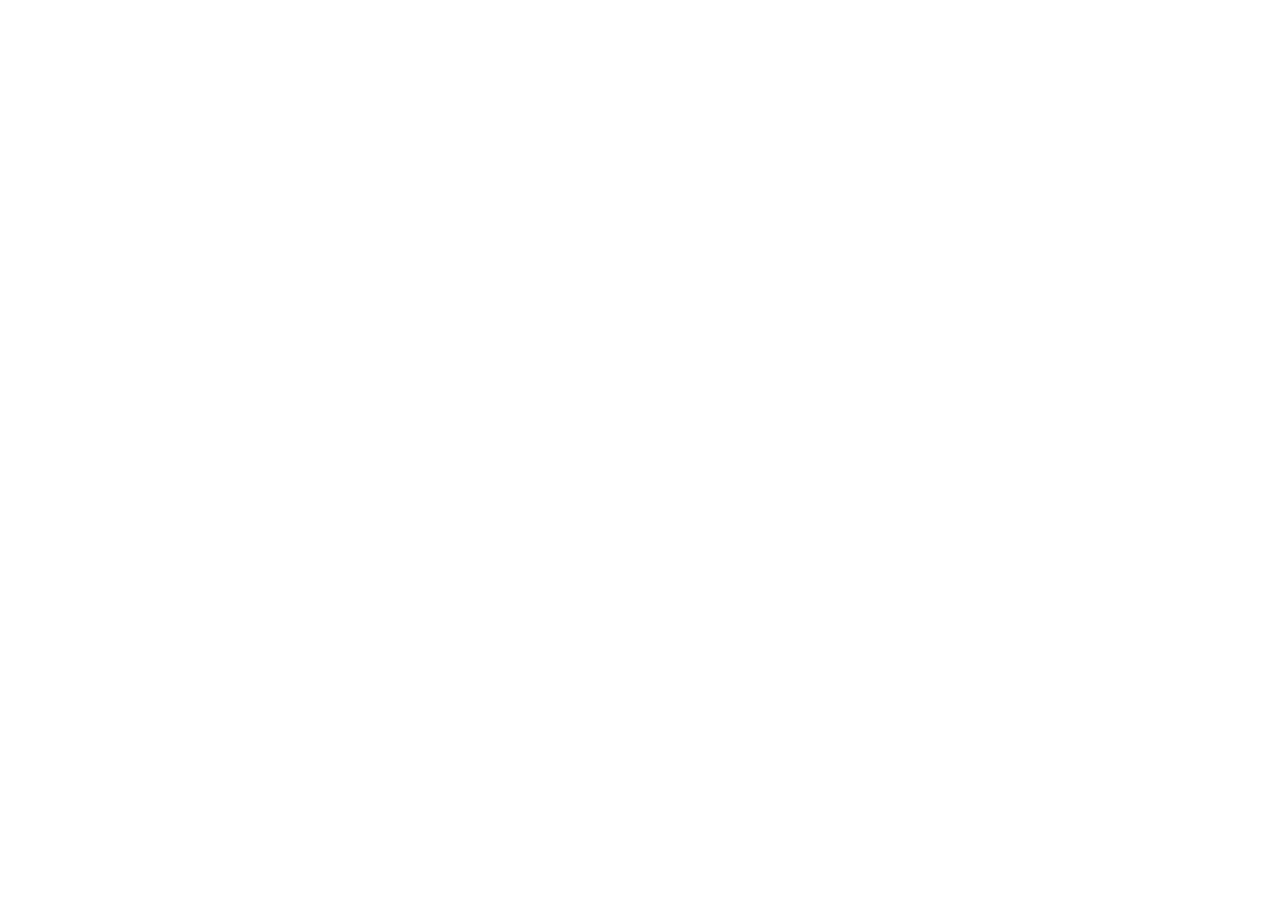
==== Kush/index.html @ 1997496a "first commit guys" ====
<!DOCTYPE html>
<html lang="en">
<head>
    <meta charset="UTF-8">
    <meta name="viewport" content="width=device-width, initial-scale=1.0">
    <title>Document</title>
        <link rel="stylesheet" href="./src/output.css">
</head>
<body>
    
</body>
</html>
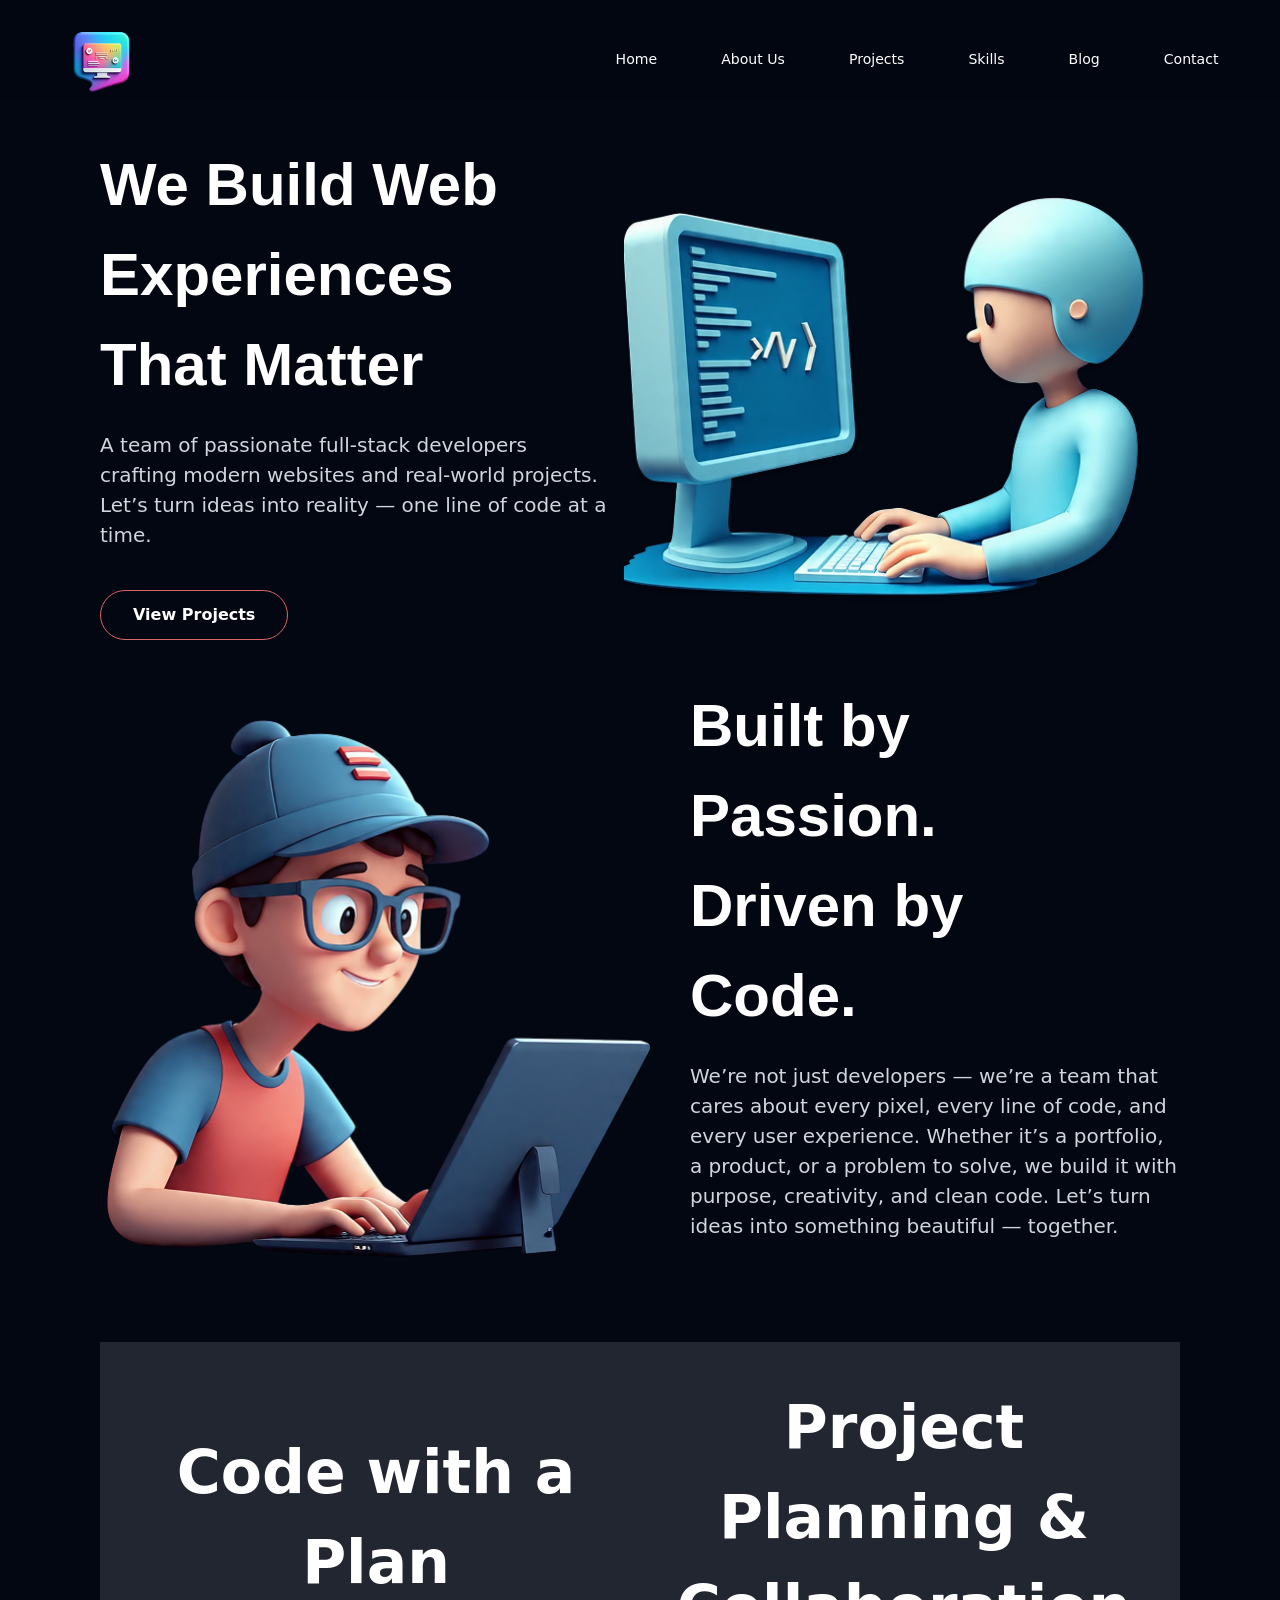
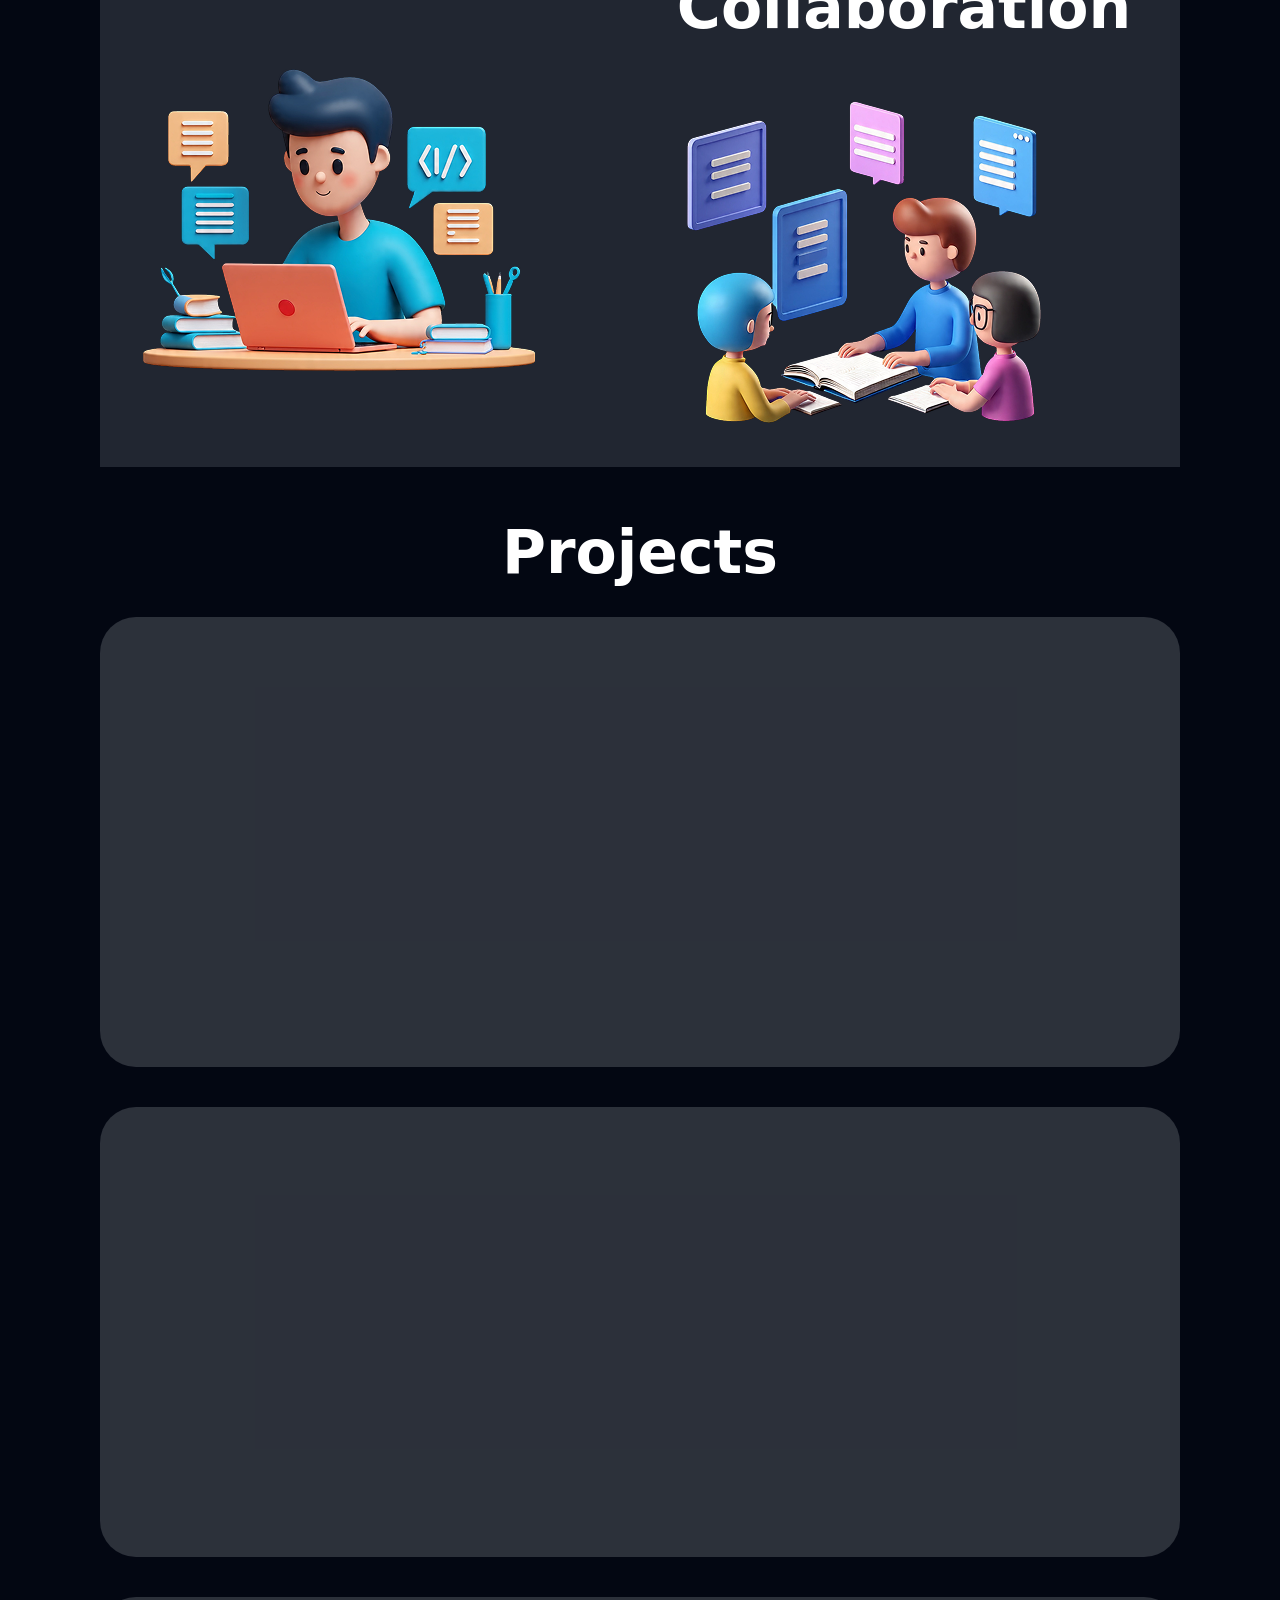
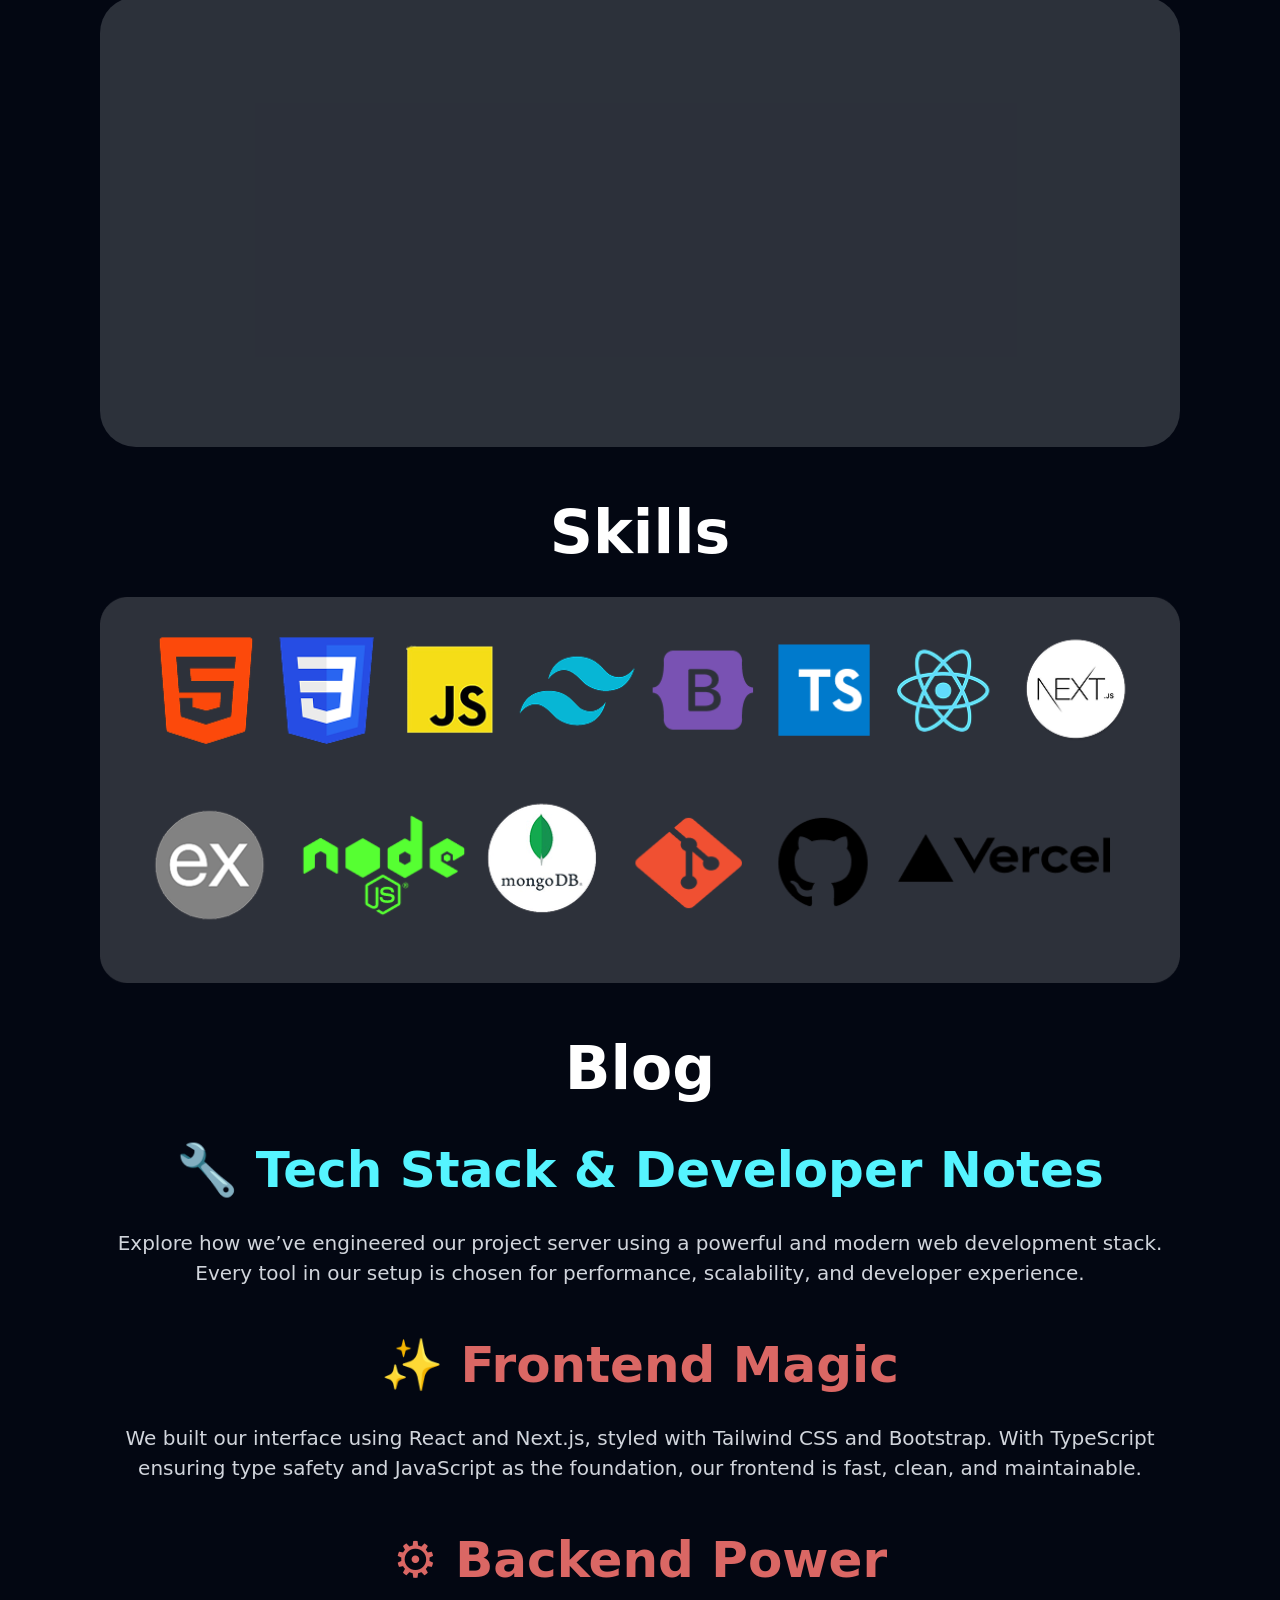
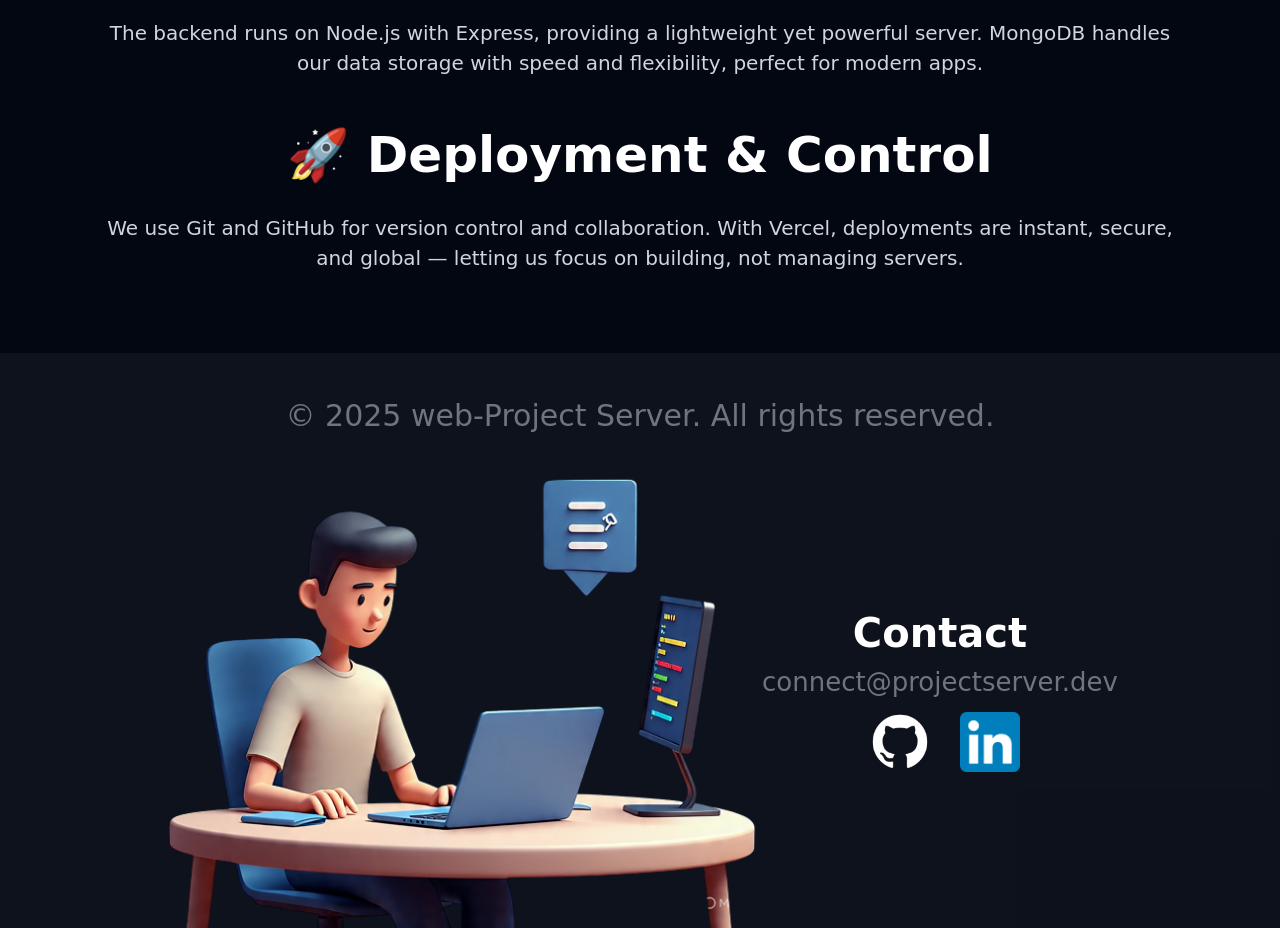
==== commit f3096716: "My Tailwind Project Is Complete--DEv Goutam" ====
--- a/Kush/index.html
+++ b/Kush/index.html
@@ -1,12 +1,162 @@
 <!DOCTYPE html>
-<html lang="en">
+<html lang="en" class="scroll-smooth">
 <head>
     <meta charset="UTF-8">
     <meta name="viewport" content="width=device-width, initial-scale=1.0">
     <title>Document</title>
-        <link rel="stylesheet" href="./src/output.css">
+        <link rel="stylesheet" href="../src/output.css">
+        <link rel="stylesheet" href="../src/font.css">
 </head>
 <body>
+    <!-- wrapper  -->
+    <div class="bg-bgColor-01 overflow-clip" id="main">
+     <!-- nav bar section   -->
+      <nav class="bg-bgColor-01/20 sticky top-0 z-10" >
+        <div class="relative  flex items-center justify-between w-11/12 max-w-[1157px] mx-auto pt-[20px] ">
+            <a href="#main"><img src="../img/logo.png" alt="" class="max-w-[80px] cursor-pointer" width="80px"></a>
+            <ul class="text-white lg:text-[1.1vw] md:text-[1.6vw] font-medium flex invisible decoration-none space-x-16  md:visible  ">
+                <a href="#main"><li class="hover:text-skyBlue-01 transition-all duration-200 ">Home</li></a>
+                <a href="#about"><li class="hover:text-skyBlue-01 transition-all duration-200 ">About Us</li></a>
+                <a href="#projects"><li class=" hover:text-skyBlue-01 transition-all duration-200">Projects</li></a>
+                <a href="#skills"><li class="hover:text-skyBlue-01 transition-all duration-200 ">Skills</li></a>
+                <a href="#blog"><li class=" hover:text-skyBlue-01 transition-all duration-200">Blog</li></a>
+                <a href="#contact"><li class=" hover:text-skyBlue-01 transition-all duration-200">Contact</li></a>
+            </ul>
+        </div>
+
+      </nav>
+
+      <!-- hero-section  -->
+       <section class="bg-bgColor-01 z-0" >
+        <div class="w-10/12 lg:w-[95%] max-w-[1080px] flex flex-col justify-between mx-auto items-center lg:flex-row mt-[40px]">
+
+                    <!-- left section  -->
+        <div class="text-white flex flex-col gap-5 ">
+            <h1 class="font-headings text-[40px]  md:text-[50px] lg:text-[60px]  font-bold w-11/12 lg:max-w-[450px]">We Build Web Experiences That Matter</h1>
     
+        <p class="text-[20px] text-gray-300  lg:max-w-[510px] mb-[20px]">A team of passionate full-stack developers crafting modern websites and real-world projects. Let’s turn ideas into reality — one line of code at a time.</p>
+        <!-- buttons -->
+        <div class="space-x-4"><a href="#projects"> <button class="py-[12px] px-[32px] border border-lightOrange-01 rounded-full h font-semibold cursor-pointer hover:bg-lightOrange-01 transition-all duration-200">View Projects</button> </a>
+            <!-- <button class="py-[12px] px-[32px] border border-skyBlue-01 rounded-full h font-semibold cursor-pointer hover:bg-skyBlue-01 transition-all duration-200"><a href="">Contact Us</a></button> -->
+        </div>
+            </div>
+            <!-- img right section  -->
+                 <img src="../img/hero-section-right.png" alt="" width="560
+                 " class="max-w-[560px] w-full">
+                 </div>
+ <!-- sec hero-section -->
+       <div class="w-10/12 lg:w-[95%] max-w-[1080px] flex flex-col-reverse justify-between mx-auto items-center lg:flex-row pb-[60px]">
+        <!-- left part -->
+        <img src="../img/hero-section-left.png" alt="" width="560" class="w-full max-w-[560px]">
+        <!-- right part -->
+        <div class="text-white flex flex-col gap-5 ">
+            <h2 class=" text-white font-headings text-[40px]  md:text-[50px] lg:text-[60px]  font-bold w-11/12 lg:max-w-[490px] ">Built by Passion. Driven by Code.</h2>
+            <p class="text-[20px] text-gray-300  lg:max-w-[490px]">We’re not just developers — we’re a team that cares about every pixel, every line of code, and every user experience. Whether it’s a portfolio, a product, or a problem to solve, we build it with purpose, creativity, and clean code.
+            Let’s turn ideas into something beautiful — together.</p>
+        </div>
+       </div>
+
+
+       </section>
+
+       <!-- about-section  -->
+        <section class="bg-bgColor-01 z-0" id="about" >
+<div class=" flex flex-col w-11/12 max-w-[1080px] justify-between items-center mx-auto lg:w-[95%] lg:flex-row bg-gray-400/20 px-8 pt-10 gap-10 ">
+    <!-- left -->
+     <div class="text-white text-center">
+        <h3 class="font-bold text-[30px] md:text-[50px] lg:text-[60px] max-w-[500px]">Code with a Plan</h3>
+        <img src="../img/about-section- left.png" alt="">
+     </div>
+     <!-- right  -->
+      <div class="text-white text-center">
+<h3 class="font-bold text-[30px] md:text-[50px] lg:text-[60px] max-w-[500px]">Project Planning & Collaboration</h3>
+<img src="../img/about-section- right.png" alt="">
+      </div>
+</div>
+        </section>
+
+        <!-- projects-sections   -->
+         <section class="bg-bgColor-01 z-0" id="projects">
+            <div class=" flex flex-col pt-[40px] w-11/12 max-w[1080px] mx-auto lg:w-[95%] justify-between items-center text-center  ">
+                <h3 class=" text-white font-bold text-[40px] md:text-[50px] lg:text-[60px] pb-[20px]">Projects</h3>
+                <!--project cards -->
+                <div class="max-w-[1080px] mx-auto  w-11/12 space-y-10">
+                    <!-- card 1 -->
+                    <div class=" w-full aspect-[12/5]   bg-gray-300/20 rounded-[36px]"></div>
+                    <!-- card 2 -->
+                    <div class=" w-full aspect-[12/5]   bg-gray-300/20 rounded-[36px]"></div>
+                    <!-- card 3 -->
+                    <div class=" w-full aspect-[12/5]   bg-gray-300/20 rounded-[36px]"></div>
+                </div>
+            </div>
+            
+         </section>
+
+         <!-- skills-section  -->
+          <section class="bg-bgColor-01 z-0" id="skills">
+            <div class=" flex flex-col w-11/12 max-w-[1080px] items-center mx-auto pt-[40px] lg:w-[95%] ">
+            <h3 class="text-white font-bold text-[40px] md:text-[50px] lg:text-[60px] pb-[20px]">Skills</h3>
+            <img src="../img/skills-icons.svg" alt="" width="1080" class="w-full" class="w-full max-w-[1080px]">
+            </div>
+          </section>
+
+          <!-- Blog-section   -->
+           <section class="bg-bgColor-01 z-0" id="blog">
+           <div class=" flex flex-col w-11/12 max-w-[1080px] items-center mx-auto pt-[40px] lg:w-[95%]">
+            <h2 class="text-white font-bold text-[40px] md:text-[50px] lg:text-[60px] pb-[20px]">Blog</h2>
+          <!-- blog-content -->
+               <div class="text-center space-y-10">
+                <!-- blog1  -->
+                <div>
+            <h3 class="text-skyBlue-01 font-bold text-[30px] md:text-[40px] lg:text-[50px] pb-[20px]">🔧 Tech Stack & Developer Notes</h3>
+            <p class="text-[20px] text-gray-300 ">Explore how we’ve engineered our project server using a powerful and modern web development stack. Every tool in our setup is chosen for performance, scalability, and developer experience.</p>
+            </div>
+       <!-- blog2 -->
+                <div>
+            <h3 class="text-lightOrange-01 font-bold text-[30px] md:text-[40px] lg:text-[50px] pb-[20px]">✨ Frontend Magic</h3>
+            <p class="text-[20px] text-gray-300 ">We built our interface using React and Next.js, styled with Tailwind CSS and Bootstrap. With TypeScript ensuring type safety and JavaScript as the foundation, our frontend is fast, clean, and maintainable.</p>
+            </div>
+                <!-- blog3 -->
+                <div>
+            <h3 class="text-lightOrange-01 font-bold text-[30px] md:text-[40px] lg:text-[50px] pb-[20px]">⚙️ Backend Power</h3>
+            <p class="text-[20px] text-gray-300 ">The backend runs on Node.js with Express, providing a lightweight yet powerful server. MongoDB handles our data storage with speed and flexibility, perfect for modern apps.</p>
+            </div>
+             <!-- blog4        -->
+                <div>
+            <h3 class="text-white font-bold text-[30px] md:text-[40px] lg:text-[50px] pb-[20px]">🚀 Deployment & Control</h3>
+            <p class="text-[20px] text-gray-300 ">We use Git and GitHub for version control and collaboration. With Vercel, deployments are instant, secure, and global — letting us focus on building, not managing servers.</p>
+            </div>
+       
+      
+            </div>
+           </div>
+         
+           </section>
+
+           <!-- contact-footer  -->
+            <footer class="bg-bgColor-01 z-0" id="contact">
+                <div class=" relative flex flex-col w-[100vw] mx-auto items-center mt-[80px] bg-gray-300/5 pt-10">
+                    <h4 class="text-gray-300/50 font-medium text-[10px] md:text-[20px] lg:text-[30px] pb-[20px]"> © 2025 web-Project Server. All rights reserved.</h4>
+                    <!-- photo pluse content -->
+                    <div class=" w-[90%] max-w-[1500px] flex justify-center items-center mx-auto">
+                    <img src="../img/footer-connect-box-img.png"  width="600" class="w-full max-w-[600px] hidden md:block lg:block">
+                    <!-- contect-id  -->
+                    <div class="text-center">
+                  <h3 class="text-white font-bold text-[20px] md:text-[30px] lg:text-[40px]">Contact</h3>
+                  <!-- contect-link -->
+                  <a href="https://github.com/DevGoutam" target="_blank" class="text-gray-300/50 font-medium text-[10px] md:text-[16px] lg:text-[26px] pb-[20px]">connect@projectserver.dev</a>
+                  <div class="flex justify-center  space-x-5 items-center">
+                    <a href="https://github.com/DevGoutam" target="_blank"><img src="../img/gitlogo.svg" alt=""  width="112"
+                    class=" w-full max-w-[60px] md:max-w-[80px] cursor-pointer "></a>
+                   <a href="https://github.com/DevGoutam" target="_blank"> <img src="../img/LinkedIn_icon.svg 1.svg" alt=""  width="77px"
+                    class=" cursor-pointer  w-full max-w-[40px] md:max-w-[60px]  "></a>
+              
+                  </div>
+                    </div>
+                    </div>
+                </div>
+
+            </footer>
+            </div>
 </body>
 </html>
--- a/src/output.css
+++ b/src/output.css
@@ -0,0 +1,1104 @@
+/*! tailwindcss v4.1.11 | MIT License | https://tailwindcss.com */
+@layer properties;
+@layer theme, base, components, utilities;
+@layer theme {
+  :root, :host {
+    --font-sans: ui-sans-serif, system-ui, sans-serif, "Apple Color Emoji",
+      "Segoe UI Emoji", "Segoe UI Symbol", "Noto Color Emoji";
+    --font-mono: ui-monospace, SFMono-Regular, Menlo, Monaco, Consolas, "Liberation Mono",
+      "Courier New", monospace;
+    --color-amber-400: oklch(82.8% 0.189 84.429);
+    --color-amber-800: oklch(47.3% 0.137 46.201);
+    --color-gray-300: oklch(87.2% 0.01 258.338);
+    --color-gray-400: oklch(70.7% 0.022 261.325);
+    --color-gray-500: oklch(55.1% 0.027 264.364);
+    --color-black: #000;
+    --color-white: #fff;
+    --spacing: 0.25rem;
+    --text-2xl: 1.5rem;
+    --text-2xl--line-height: calc(2 / 1.5);
+    --font-weight-medium: 500;
+    --font-weight-semibold: 600;
+    --font-weight-bold: 700;
+    --radius-md: 0.375rem;
+    --default-transition-duration: 150ms;
+    --default-transition-timing-function: cubic-bezier(0.4, 0, 0.2, 1);
+    --default-font-family: var(--font-sans);
+    --default-mono-font-family: var(--font-mono);
+    --font-headings: "Gabarito", sans-serif;
+    --color-bgColor-01: #030712;
+    --color-lightOrange-01: #DA6764;
+    --color-skyBlue-01: #55F4FF;
+  }
+}
+@layer base {
+  *, ::after, ::before, ::backdrop, ::file-selector-button {
+    box-sizing: border-box;
+    margin: 0;
+    padding: 0;
+    border: 0 solid;
+  }
+  html, :host {
+    line-height: 1.5;
+    -webkit-text-size-adjust: 100%;
+    tab-size: 4;
+    font-family: var(--default-font-family, ui-sans-serif, system-ui, sans-serif, "Apple Color Emoji", "Segoe UI Emoji", "Segoe UI Symbol", "Noto Color Emoji");
+    font-feature-settings: var(--default-font-feature-settings, normal);
+    font-variation-settings: var(--default-font-variation-settings, normal);
+    -webkit-tap-highlight-color: transparent;
+  }
+  hr {
+    height: 0;
+    color: inherit;
+    border-top-width: 1px;
+  }
+  abbr:where([title]) {
+    -webkit-text-decoration: underline dotted;
+    text-decoration: underline dotted;
+  }
+  h1, h2, h3, h4, h5, h6 {
+    font-size: inherit;
+    font-weight: inherit;
+  }
+  a {
+    color: inherit;
+    -webkit-text-decoration: inherit;
+    text-decoration: inherit;
+  }
+  b, strong {
+    font-weight: bolder;
+  }
+  code, kbd, samp, pre {
+    font-family: var(--default-mono-font-family, ui-monospace, SFMono-Regular, Menlo, Monaco, Consolas, "Liberation Mono", "Courier New", monospace);
+    font-feature-settings: var(--default-mono-font-feature-settings, normal);
+    font-variation-settings: var(--default-mono-font-variation-settings, normal);
+    font-size: 1em;
+  }
+  small {
+    font-size: 80%;
+  }
+  sub, sup {
+    font-size: 75%;
+    line-height: 0;
+    position: relative;
+    vertical-align: baseline;
+  }
+  sub {
+    bottom: -0.25em;
+  }
+  sup {
+    top: -0.5em;
+  }
+  table {
+    text-indent: 0;
+    border-color: inherit;
+    border-collapse: collapse;
+  }
+  :-moz-focusring {
+    outline: auto;
+  }
+  progress {
+    vertical-align: baseline;
+  }
+  summary {
+    display: list-item;
+  }
+  ol, ul, menu {
+    list-style: none;
+  }
+  img, svg, video, canvas, audio, iframe, embed, object {
+    display: block;
+    vertical-align: middle;
+  }
+  img, video {
+    max-width: 100%;
+    height: auto;
+  }
+  button, input, select, optgroup, textarea, ::file-selector-button {
+    font: inherit;
+    font-feature-settings: inherit;
+    font-variation-settings: inherit;
+    letter-spacing: inherit;
+    color: inherit;
+    border-radius: 0;
+    background-color: transparent;
+    opacity: 1;
+  }
+  :where(select:is([multiple], [size])) optgroup {
+    font-weight: bolder;
+  }
+  :where(select:is([multiple], [size])) optgroup option {
+    padding-inline-start: 20px;
+  }
+  ::file-selector-button {
+    margin-inline-end: 4px;
+  }
+  ::placeholder {
+    opacity: 1;
+  }
+  @supports (not (-webkit-appearance: -apple-pay-button))  or (contain-intrinsic-size: 1px) {
+    ::placeholder {
+      color: currentcolor;
+      @supports (color: color-mix(in lab, red, red)) {
+        color: color-mix(in oklab, currentcolor 50%, transparent);
+      }
+    }
+  }
+  textarea {
+    resize: vertical;
+  }
+  ::-webkit-search-decoration {
+    -webkit-appearance: none;
+  }
+  ::-webkit-date-and-time-value {
+    min-height: 1lh;
+    text-align: inherit;
+  }
+  ::-webkit-datetime-edit {
+    display: inline-flex;
+  }
+  ::-webkit-datetime-edit-fields-wrapper {
+    padding: 0;
+  }
+  ::-webkit-datetime-edit, ::-webkit-datetime-edit-year-field, ::-webkit-datetime-edit-month-field, ::-webkit-datetime-edit-day-field, ::-webkit-datetime-edit-hour-field, ::-webkit-datetime-edit-minute-field, ::-webkit-datetime-edit-second-field, ::-webkit-datetime-edit-millisecond-field, ::-webkit-datetime-edit-meridiem-field {
+    padding-block: 0;
+  }
+  :-moz-ui-invalid {
+    box-shadow: none;
+  }
+  button, input:where([type="button"], [type="reset"], [type="submit"]), ::file-selector-button {
+    appearance: button;
+  }
+  ::-webkit-inner-spin-button, ::-webkit-outer-spin-button {
+    height: auto;
+  }
+  [hidden]:where(:not([hidden="until-found"])) {
+    display: none !important;
+  }
+}
+@layer utilities {
+  .invisible {
+    visibility: hidden;
+  }
+  .absolute {
+    position: absolute;
+  }
+  .fixed {
+    position: fixed;
+  }
+  .relative {
+    position: relative;
+  }
+  .sticky {
+    position: sticky;
+  }
+  .top-0 {
+    top: calc(var(--spacing) * 0);
+  }
+  .right-5 {
+    right: calc(var(--spacing) * 5);
+  }
+  .right-10 {
+    right: calc(var(--spacing) * 10);
+  }
+  .right-\[100px\] {
+    right: 100px;
+  }
+  .left-\[80px\] {
+    left: 80px;
+  }
+  .z-0 {
+    z-index: 0;
+  }
+  .z-10 {
+    z-index: 10;
+  }
+  .mx-auto {
+    margin-inline: auto;
+  }
+  .mt-\[20px\] {
+    margin-top: 20px;
+  }
+  .mt-\[40px\] {
+    margin-top: 40px;
+  }
+  .mt-\[80px\] {
+    margin-top: 80px;
+  }
+  .mt-\[100px\] {
+    margin-top: 100px;
+  }
+  .mr-\[20px\] {
+    margin-right: 20px;
+  }
+  .mr-\[80px\] {
+    margin-right: 80px;
+  }
+  .mb-\[20px\] {
+    margin-bottom: 20px;
+  }
+  .mb-\[25px\] {
+    margin-bottom: 25px;
+  }
+  .mb-\[30px\] {
+    margin-bottom: 30px;
+  }
+  .mb-\[40px\] {
+    margin-bottom: 40px;
+  }
+  .ml-\[80px\] {
+    margin-left: 80px;
+  }
+  .flex {
+    display: flex;
+  }
+  .hidden {
+    display: none;
+  }
+  .table {
+    display: table;
+  }
+  .aspect-\[4\,4\] {
+    aspect-ratio: 4,4;
+  }
+  .aspect-\[4\/4\] {
+    aspect-ratio: 4/4;
+  }
+  .aspect-\[12\/5\] {
+    aspect-ratio: 12/5;
+  }
+  .aspect-\[12\/10\] {
+    aspect-ratio: 12/10;
+  }
+  .aspect-\[16\/9\] {
+    aspect-ratio: 16/9;
+  }
+  .aspect-auto {
+    aspect-ratio: auto;
+  }
+  .h-2 {
+    height: calc(var(--spacing) * 2);
+  }
+  .h-10 {
+    height: calc(var(--spacing) * 10);
+  }
+  .h-20 {
+    height: calc(var(--spacing) * 20);
+  }
+  .h-60 {
+    height: calc(var(--spacing) * 60);
+  }
+  .h-80 {
+    height: calc(var(--spacing) * 80);
+  }
+  .h-100 {
+    height: calc(var(--spacing) * 100);
+  }
+  .h-150 {
+    height: calc(var(--spacing) * 150);
+  }
+  .h-\[10vh\] {
+    height: 10vh;
+  }
+  .h-\[100vh\] {
+    height: 100vh;
+  }
+  .h-\[300px\] {
+    height: 300px;
+  }
+  .max-h-\[200px\] {
+    max-height: 200px;
+  }
+  .min-h-\[20\%\] {
+    min-height: 20%;
+  }
+  .min-h-\[30\%\] {
+    min-height: 30%;
+  }
+  .min-h-\[100px\] {
+    min-height: 100px;
+  }
+  .min-h-\[200px\] {
+    min-height: 200px;
+  }
+  .w-10 {
+    width: calc(var(--spacing) * 10);
+  }
+  .w-10\/12 {
+    width: calc(10/12 * 100%);
+  }
+  .w-10\/20 {
+    width: calc(10/20 * 100%);
+  }
+  .w-11 {
+    width: calc(var(--spacing) * 11);
+  }
+  .w-11\/12 {
+    width: calc(11/12 * 100%);
+  }
+  .w-20 {
+    width: calc(var(--spacing) * 20);
+  }
+  .w-\[34\.72vw\] {
+    width: 34.72vw;
+  }
+  .w-\[40\%\] {
+    width: 40%;
+  }
+  .w-\[40\] {
+    width: 40;
+  }
+  .w-\[50\%\] {
+    width: 50%;
+  }
+  .w-\[90\%\] {
+    width: 90%;
+  }
+  .w-\[90px\] {
+    width: 90px;
+  }
+  .w-\[100\%\] {
+    width: 100%;
+  }
+  .w-\[100vw\] {
+    width: 100vw;
+  }
+  .w-\[200\] {
+    width: 200;
+  }
+  .w-\[300px\] {
+    width: 300px;
+  }
+  .w-\[490px\] {
+    width: 490px;
+  }
+  .w-full {
+    width: 100%;
+  }
+  .max-w-\[40px\] {
+    max-width: 40px;
+  }
+  .max-w-\[50\%\] {
+    max-width: 50%;
+  }
+  .max-w-\[60px\] {
+    max-width: 60px;
+  }
+  .max-w-\[77px\] {
+    max-width: 77px;
+  }
+  .max-w-\[80px\] {
+    max-width: 80px;
+  }
+  .max-w-\[112px\] {
+    max-width: 112px;
+  }
+  .max-w-\[120px\] {
+    max-width: 120px;
+  }
+  .max-w-\[490px\] {
+    max-width: 490px;
+  }
+  .max-w-\[500px\] {
+    max-width: 500px;
+  }
+  .max-w-\[520px\] {
+    max-width: 520px;
+  }
+  .max-w-\[560px\] {
+    max-width: 560px;
+  }
+  .max-w-\[600px\] {
+    max-width: 600px;
+  }
+  .max-w-\[1080px\] {
+    max-width: 1080px;
+  }
+  .max-w-\[1157px\] {
+    max-width: 1157px;
+  }
+  .max-w-\[1500px\] {
+    max-width: 1500px;
+  }
+  .max-w-\[1580px\] {
+    max-width: 1580px;
+  }
+  .flex-initial {
+    flex: 0 auto;
+  }
+  .border-collapse {
+    border-collapse: collapse;
+  }
+  .transform {
+    transform: var(--tw-rotate-x,) var(--tw-rotate-y,) var(--tw-rotate-z,) var(--tw-skew-x,) var(--tw-skew-y,);
+  }
+  .cursor-pointer {
+    cursor: pointer;
+  }
+  .resize {
+    resize: both;
+  }
+  .scroll-ms-3 {
+    scroll-margin-inline-start: calc(var(--spacing) * 3);
+  }
+  .scroll-ms-10 {
+    scroll-margin-inline-start: calc(var(--spacing) * 10);
+  }
+  .scroll-ps-80 {
+    scroll-padding-inline-start: calc(var(--spacing) * 80);
+  }
+  .flex-col {
+    flex-direction: column;
+  }
+  .flex-col-reverse {
+    flex-direction: column-reverse;
+  }
+  .flex-row {
+    flex-direction: row;
+  }
+  .flex-wrap {
+    flex-wrap: wrap;
+  }
+  .flex-wrap-reverse {
+    flex-wrap: wrap-reverse;
+  }
+  .items-center {
+    align-items: center;
+  }
+  .justify-between {
+    justify-content: space-between;
+  }
+  .justify-center {
+    justify-content: center;
+  }
+  .gap-5 {
+    gap: calc(var(--spacing) * 5);
+  }
+  .gap-10 {
+    gap: calc(var(--spacing) * 10);
+  }
+  .gap-12 {
+    gap: calc(var(--spacing) * 12);
+  }
+  .gap-15 {
+    gap: calc(var(--spacing) * 15);
+  }
+  .gap-20 {
+    gap: calc(var(--spacing) * 20);
+  }
+  .space-y-2 {
+    :where(& > :not(:last-child)) {
+      --tw-space-y-reverse: 0;
+      margin-block-start: calc(calc(var(--spacing) * 2) * var(--tw-space-y-reverse));
+      margin-block-end: calc(calc(var(--spacing) * 2) * calc(1 - var(--tw-space-y-reverse)));
+    }
+  }
+  .space-y-4 {
+    :where(& > :not(:last-child)) {
+      --tw-space-y-reverse: 0;
+      margin-block-start: calc(calc(var(--spacing) * 4) * var(--tw-space-y-reverse));
+      margin-block-end: calc(calc(var(--spacing) * 4) * calc(1 - var(--tw-space-y-reverse)));
+    }
+  }
+  .space-y-5 {
+    :where(& > :not(:last-child)) {
+      --tw-space-y-reverse: 0;
+      margin-block-start: calc(calc(var(--spacing) * 5) * var(--tw-space-y-reverse));
+      margin-block-end: calc(calc(var(--spacing) * 5) * calc(1 - var(--tw-space-y-reverse)));
+    }
+  }
+  .space-y-10 {
+    :where(& > :not(:last-child)) {
+      --tw-space-y-reverse: 0;
+      margin-block-start: calc(calc(var(--spacing) * 10) * var(--tw-space-y-reverse));
+      margin-block-end: calc(calc(var(--spacing) * 10) * calc(1 - var(--tw-space-y-reverse)));
+    }
+  }
+  .space-x-2 {
+    :where(& > :not(:last-child)) {
+      --tw-space-x-reverse: 0;
+      margin-inline-start: calc(calc(var(--spacing) * 2) * var(--tw-space-x-reverse));
+      margin-inline-end: calc(calc(var(--spacing) * 2) * calc(1 - var(--tw-space-x-reverse)));
+    }
+  }
+  .space-x-4 {
+    :where(& > :not(:last-child)) {
+      --tw-space-x-reverse: 0;
+      margin-inline-start: calc(calc(var(--spacing) * 4) * var(--tw-space-x-reverse));
+      margin-inline-end: calc(calc(var(--spacing) * 4) * calc(1 - var(--tw-space-x-reverse)));
+    }
+  }
+  .space-x-5 {
+    :where(& > :not(:last-child)) {
+      --tw-space-x-reverse: 0;
+      margin-inline-start: calc(calc(var(--spacing) * 5) * var(--tw-space-x-reverse));
+      margin-inline-end: calc(calc(var(--spacing) * 5) * calc(1 - var(--tw-space-x-reverse)));
+    }
+  }
+  .space-x-6 {
+    :where(& > :not(:last-child)) {
+      --tw-space-x-reverse: 0;
+      margin-inline-start: calc(calc(var(--spacing) * 6) * var(--tw-space-x-reverse));
+      margin-inline-end: calc(calc(var(--spacing) * 6) * calc(1 - var(--tw-space-x-reverse)));
+    }
+  }
+  .space-x-10 {
+    :where(& > :not(:last-child)) {
+      --tw-space-x-reverse: 0;
+      margin-inline-start: calc(calc(var(--spacing) * 10) * var(--tw-space-x-reverse));
+      margin-inline-end: calc(calc(var(--spacing) * 10) * calc(1 - var(--tw-space-x-reverse)));
+    }
+  }
+  .space-x-12 {
+    :where(& > :not(:last-child)) {
+      --tw-space-x-reverse: 0;
+      margin-inline-start: calc(calc(var(--spacing) * 12) * var(--tw-space-x-reverse));
+      margin-inline-end: calc(calc(var(--spacing) * 12) * calc(1 - var(--tw-space-x-reverse)));
+    }
+  }
+  .space-x-16 {
+    :where(& > :not(:last-child)) {
+      --tw-space-x-reverse: 0;
+      margin-inline-start: calc(calc(var(--spacing) * 16) * var(--tw-space-x-reverse));
+      margin-inline-end: calc(calc(var(--spacing) * 16) * calc(1 - var(--tw-space-x-reverse)));
+    }
+  }
+  .space-x-\[76px\] {
+    :where(& > :not(:last-child)) {
+      --tw-space-x-reverse: 0;
+      margin-inline-start: calc(76px * var(--tw-space-x-reverse));
+      margin-inline-end: calc(76px * calc(1 - var(--tw-space-x-reverse)));
+    }
+  }
+  .overflow-clip {
+    overflow: clip;
+  }
+  .overflow-hidden {
+    overflow: hidden;
+  }
+  .scroll-smooth {
+    scroll-behavior: smooth;
+  }
+  .rounded-\[36px\] {
+    border-radius: 36px;
+  }
+  .rounded-full {
+    border-radius: calc(infinity * 1px);
+  }
+  .rounded-md {
+    border-radius: var(--radius-md);
+  }
+  .border {
+    border-style: var(--tw-border-style);
+    border-width: 1px;
+  }
+  .border-lightOrange-01 {
+    border-color: var(--color-lightOrange-01);
+  }
+  .border-skyBlue-01 {
+    border-color: var(--color-skyBlue-01);
+  }
+  .bg-\[\#030712\] {
+    background-color: #030712;
+  }
+  .bg-\[\#302929\] {
+    background-color: #302929;
+  }
+  .bg-amber-400 {
+    background-color: var(--color-amber-400);
+  }
+  .bg-bgColor-01 {
+    background-color: var(--color-bgColor-01);
+  }
+  .bg-bgColor-01\/20 {
+    background-color: color-mix(in srgb, #030712 20%, transparent);
+    @supports (color: color-mix(in lab, red, red)) {
+      background-color: color-mix(in oklab, var(--color-bgColor-01) 20%, transparent);
+    }
+  }
+  .bg-black {
+    background-color: var(--color-black);
+  }
+  .bg-gray-300 {
+    background-color: var(--color-gray-300);
+  }
+  .bg-gray-300\/5 {
+    background-color: color-mix(in srgb, oklch(87.2% 0.01 258.338) 5%, transparent);
+    @supports (color: color-mix(in lab, red, red)) {
+      background-color: color-mix(in oklab, var(--color-gray-300) 5%, transparent);
+    }
+  }
+  .bg-gray-300\/20 {
+    background-color: color-mix(in srgb, oklch(87.2% 0.01 258.338) 20%, transparent);
+    @supports (color: color-mix(in lab, red, red)) {
+      background-color: color-mix(in oklab, var(--color-gray-300) 20%, transparent);
+    }
+  }
+  .bg-gray-400 {
+    background-color: var(--color-gray-400);
+  }
+  .bg-gray-400\/20 {
+    background-color: color-mix(in srgb, oklch(70.7% 0.022 261.325) 20%, transparent);
+    @supports (color: color-mix(in lab, red, red)) {
+      background-color: color-mix(in oklab, var(--color-gray-400) 20%, transparent);
+    }
+  }
+  .bg-gray-400\/25 {
+    background-color: color-mix(in srgb, oklch(70.7% 0.022 261.325) 25%, transparent);
+    @supports (color: color-mix(in lab, red, red)) {
+      background-color: color-mix(in oklab, var(--color-gray-400) 25%, transparent);
+    }
+  }
+  .bg-transparent {
+    background-color: transparent;
+  }
+  .p-30 {
+    padding: calc(var(--spacing) * 30);
+  }
+  .px-8 {
+    padding-inline: calc(var(--spacing) * 8);
+  }
+  .px-10 {
+    padding-inline: calc(var(--spacing) * 10);
+  }
+  .px-\[32px\] {
+    padding-inline: 32px;
+  }
+  .py-\[12px\] {
+    padding-block: 12px;
+  }
+  .pt-10 {
+    padding-top: calc(var(--spacing) * 10);
+  }
+  .pt-\[20px\] {
+    padding-top: 20px;
+  }
+  .pt-\[40px\] {
+    padding-top: 40px;
+  }
+  .pt-\[60px\] {
+    padding-top: 60px;
+  }
+  .pt-\[100px\] {
+    padding-top: 100px;
+  }
+  .pb-\[20px\] {
+    padding-bottom: 20px;
+  }
+  .pb-\[40px\] {
+    padding-bottom: 40px;
+  }
+  .pb-\[50px\] {
+    padding-bottom: 50px;
+  }
+  .pb-\[60px\] {
+    padding-bottom: 60px;
+  }
+  .pb-\[80px\] {
+    padding-bottom: 80px;
+  }
+  .pb-\[100px\] {
+    padding-bottom: 100px;
+  }
+  .text-center {
+    text-align: center;
+  }
+  .font-headings {
+    font-family: var(--font-headings);
+  }
+  .text-\[1\.2vw\] {
+    font-size: 1.2vw;
+  }
+  .text-\[1\.5vw\] {
+    font-size: 1.5vw;
+  }
+  .text-\[1vw\] {
+    font-size: 1vw;
+  }
+  .text-\[2em\] {
+    font-size: 2em;
+  }
+  .text-\[2rem\] {
+    font-size: 2rem;
+  }
+  .text-\[2vw\] {
+    font-size: 2vw;
+  }
+  .text-\[10px\] {
+    font-size: 10px;
+  }
+  .text-\[18px\] {
+    font-size: 18px;
+  }
+  .text-\[20px\] {
+    font-size: 20px;
+  }
+  .text-\[24px\] {
+    font-size: 24px;
+  }
+  .text-\[30px\] {
+    font-size: 30px;
+  }
+  .text-\[40px\] {
+    font-size: 40px;
+  }
+  .text-\[50px\] {
+    font-size: 50px;
+  }
+  .text-\[55px\] {
+    font-size: 55px;
+  }
+  .text-\[60px\] {
+    font-size: 60px;
+  }
+  .text-\[70px\] {
+    font-size: 70px;
+  }
+  .font-bold {
+    --tw-font-weight: var(--font-weight-bold);
+    font-weight: var(--font-weight-bold);
+  }
+  .font-medium {
+    --tw-font-weight: var(--font-weight-medium);
+    font-weight: var(--font-weight-medium);
+  }
+  .font-semibold {
+    --tw-font-weight: var(--font-weight-semibold);
+    font-weight: var(--font-weight-semibold);
+  }
+  .text-gray-300 {
+    color: var(--color-gray-300);
+  }
+  .text-gray-300\/30 {
+    color: color-mix(in srgb, oklch(87.2% 0.01 258.338) 30%, transparent);
+    @supports (color: color-mix(in lab, red, red)) {
+      color: color-mix(in oklab, var(--color-gray-300) 30%, transparent);
+    }
+  }
+  .text-gray-300\/50 {
+    color: color-mix(in srgb, oklch(87.2% 0.01 258.338) 50%, transparent);
+    @supports (color: color-mix(in lab, red, red)) {
+      color: color-mix(in oklab, var(--color-gray-300) 50%, transparent);
+    }
+  }
+  .text-gray-400 {
+    color: var(--color-gray-400);
+  }
+  .text-gray-500 {
+    color: var(--color-gray-500);
+  }
+  .text-lightOrange-01 {
+    color: var(--color-lightOrange-01);
+  }
+  .text-skyBlue-01 {
+    color: var(--color-skyBlue-01);
+  }
+  .text-white {
+    color: var(--color-white);
+  }
+  .underline {
+    text-decoration-line: underline;
+  }
+  .opacity-25 {
+    opacity: 25%;
+  }
+  .outline {
+    outline-style: var(--tw-outline-style);
+    outline-width: 1px;
+  }
+  .transition-all {
+    transition-property: all;
+    transition-timing-function: var(--tw-ease, var(--default-transition-timing-function));
+    transition-duration: var(--tw-duration, var(--default-transition-duration));
+  }
+  .duration-200 {
+    --tw-duration: 200ms;
+    transition-duration: 200ms;
+  }
+  .hover\:bg-lightOrange-01 {
+    &:hover {
+      @media (hover: hover) {
+        background-color: var(--color-lightOrange-01);
+      }
+    }
+  }
+  .hover\:bg-skyBlue-01 {
+    &:hover {
+      @media (hover: hover) {
+        background-color: var(--color-skyBlue-01);
+      }
+    }
+  }
+  .hover\:text-lightOrange-01 {
+    &:hover {
+      @media (hover: hover) {
+        color: var(--color-lightOrange-01);
+      }
+    }
+  }
+  .hover\:text-skyBlue-01 {
+    &:hover {
+      @media (hover: hover) {
+        color: var(--color-skyBlue-01);
+      }
+    }
+  }
+  .md\:visible {
+    @media (width >= 48rem) {
+      visibility: visible;
+    }
+  }
+  .md\:block {
+    @media (width >= 48rem) {
+      display: block;
+    }
+  }
+  .md\:flex {
+    @media (width >= 48rem) {
+      display: flex;
+    }
+  }
+  .md\:aspect-\[12\/10\] {
+    @media (width >= 48rem) {
+      aspect-ratio: 12/10;
+    }
+  }
+  .md\:max-w-\[60px\] {
+    @media (width >= 48rem) {
+      max-width: 60px;
+    }
+  }
+  .md\:max-w-\[80px\] {
+    @media (width >= 48rem) {
+      max-width: 80px;
+    }
+  }
+  .md\:flex-col {
+    @media (width >= 48rem) {
+      flex-direction: column;
+    }
+  }
+  .md\:flex-row {
+    @media (width >= 48rem) {
+      flex-direction: row;
+    }
+  }
+  .md\:flex-wrap-reverse {
+    @media (width >= 48rem) {
+      flex-wrap: wrap-reverse;
+    }
+  }
+  .md\:text-2xl {
+    @media (width >= 48rem) {
+      font-size: var(--text-2xl);
+      line-height: var(--tw-leading, var(--text-2xl--line-height));
+    }
+  }
+  .md\:text-\[1\.6vw\] {
+    @media (width >= 48rem) {
+      font-size: 1.6vw;
+    }
+  }
+  .md\:text-\[2vw\] {
+    @media (width >= 48rem) {
+      font-size: 2vw;
+    }
+  }
+  .md\:text-\[16px\] {
+    @media (width >= 48rem) {
+      font-size: 16px;
+    }
+  }
+  .md\:text-\[20px\] {
+    @media (width >= 48rem) {
+      font-size: 20px;
+    }
+  }
+  .md\:text-\[30px\] {
+    @media (width >= 48rem) {
+      font-size: 30px;
+    }
+  }
+  .md\:text-\[40px\] {
+    @media (width >= 48rem) {
+      font-size: 40px;
+    }
+  }
+  .md\:text-\[50px\] {
+    @media (width >= 48rem) {
+      font-size: 50px;
+    }
+  }
+  .md\:text-\[70px\] {
+    @media (width >= 48rem) {
+      font-size: 70px;
+    }
+  }
+  .md\:font-\[70px\] {
+    @media (width >= 48rem) {
+      --tw-font-weight: 70px;
+      font-weight: 70px;
+    }
+  }
+  .lg\:block {
+    @media (width >= 64rem) {
+      display: block;
+    }
+  }
+  .lg\:w-\[95\%\] {
+    @media (width >= 64rem) {
+      width: 95%;
+    }
+  }
+  .lg\:w-\[100\%\] {
+    @media (width >= 64rem) {
+      width: 100%;
+    }
+  }
+  .lg\:max-w-\[450px\] {
+    @media (width >= 64rem) {
+      max-width: 450px;
+    }
+  }
+  .lg\:max-w-\[490px\] {
+    @media (width >= 64rem) {
+      max-width: 490px;
+    }
+  }
+  .lg\:max-w-\[500px\] {
+    @media (width >= 64rem) {
+      max-width: 500px;
+    }
+  }
+  .lg\:max-w-\[510px\] {
+    @media (width >= 64rem) {
+      max-width: 510px;
+    }
+  }
+  .lg\:max-w-\[520px\] {
+    @media (width >= 64rem) {
+      max-width: 520px;
+    }
+  }
+  .lg\:flex-col {
+    @media (width >= 64rem) {
+      flex-direction: column;
+    }
+  }
+  .lg\:flex-row {
+    @media (width >= 64rem) {
+      flex-direction: row;
+    }
+  }
+  .lg\:text-\[1\.1vw\] {
+    @media (width >= 64rem) {
+      font-size: 1.1vw;
+    }
+  }
+  .lg\:text-\[1\.2vw\] {
+    @media (width >= 64rem) {
+      font-size: 1.2vw;
+    }
+  }
+  .lg\:text-\[26px\] {
+    @media (width >= 64rem) {
+      font-size: 26px;
+    }
+  }
+  .lg\:text-\[30px\] {
+    @media (width >= 64rem) {
+      font-size: 30px;
+    }
+  }
+  .lg\:text-\[40px\] {
+    @media (width >= 64rem) {
+      font-size: 40px;
+    }
+  }
+  .lg\:text-\[50px\] {
+    @media (width >= 64rem) {
+      font-size: 50px;
+    }
+  }
+  .lg\:text-\[60px\] {
+    @media (width >= 64rem) {
+      font-size: 60px;
+    }
+  }
+  .lg\:font-\[70px\] {
+    @media (width >= 64rem) {
+      --tw-font-weight: 70px;
+      font-weight: 70px;
+    }
+  }
+  .lg\:text-\[60\] {
+    @media (width >= 64rem) {
+      color: 60;
+    }
+  }
+}
+@property --tw-rotate-x {
+  syntax: "*";
+  inherits: false;
+}
+@property --tw-rotate-y {
+  syntax: "*";
+  inherits: false;
+}
+@property --tw-rotate-z {
+  syntax: "*";
+  inherits: false;
+}
+@property --tw-skew-x {
+  syntax: "*";
+  inherits: false;
+}
+@property --tw-skew-y {
+  syntax: "*";
+  inherits: false;
+}
+@property --tw-space-y-reverse {
+  syntax: "*";
+  inherits: false;
+  initial-value: 0;
+}
+@property --tw-space-x-reverse {
+  syntax: "*";
+  inherits: false;
+  initial-value: 0;
+}
+@property --tw-border-style {
+  syntax: "*";
+  inherits: false;
+  initial-value: solid;
+}
+@property --tw-font-weight {
+  syntax: "*";
+  inherits: false;
+}
+@property --tw-outline-style {
+  syntax: "*";
+  inherits: false;
+  initial-value: solid;
+}
+@property --tw-duration {
+  syntax: "*";
+  inherits: false;
+}
+@layer properties {
+  @supports ((-webkit-hyphens: none) and (not (margin-trim: inline))) or ((-moz-orient: inline) and (not (color:rgb(from red r g b)))) {
+    *, ::before, ::after, ::backdrop {
+      --tw-rotate-x: initial;
+      --tw-rotate-y: initial;
+      --tw-rotate-z: initial;
+      --tw-skew-x: initial;
+      --tw-skew-y: initial;
+      --tw-space-y-reverse: 0;
+      --tw-space-x-reverse: 0;
+      --tw-border-style: solid;
+      --tw-font-weight: initial;
+      --tw-outline-style: solid;
+      --tw-duration: initial;
+    }
+  }
+}
--- a/src/font.css
+++ b/src/font.css
@@ -0,0 +1,2 @@
+@import url('https://fonts.googleapis.com/css2?family=Bebas+Neue&display=swap');
+@import url('https://fonts.googleapis.com/css2?family=Gabarito:wght@400..900&display=swap');
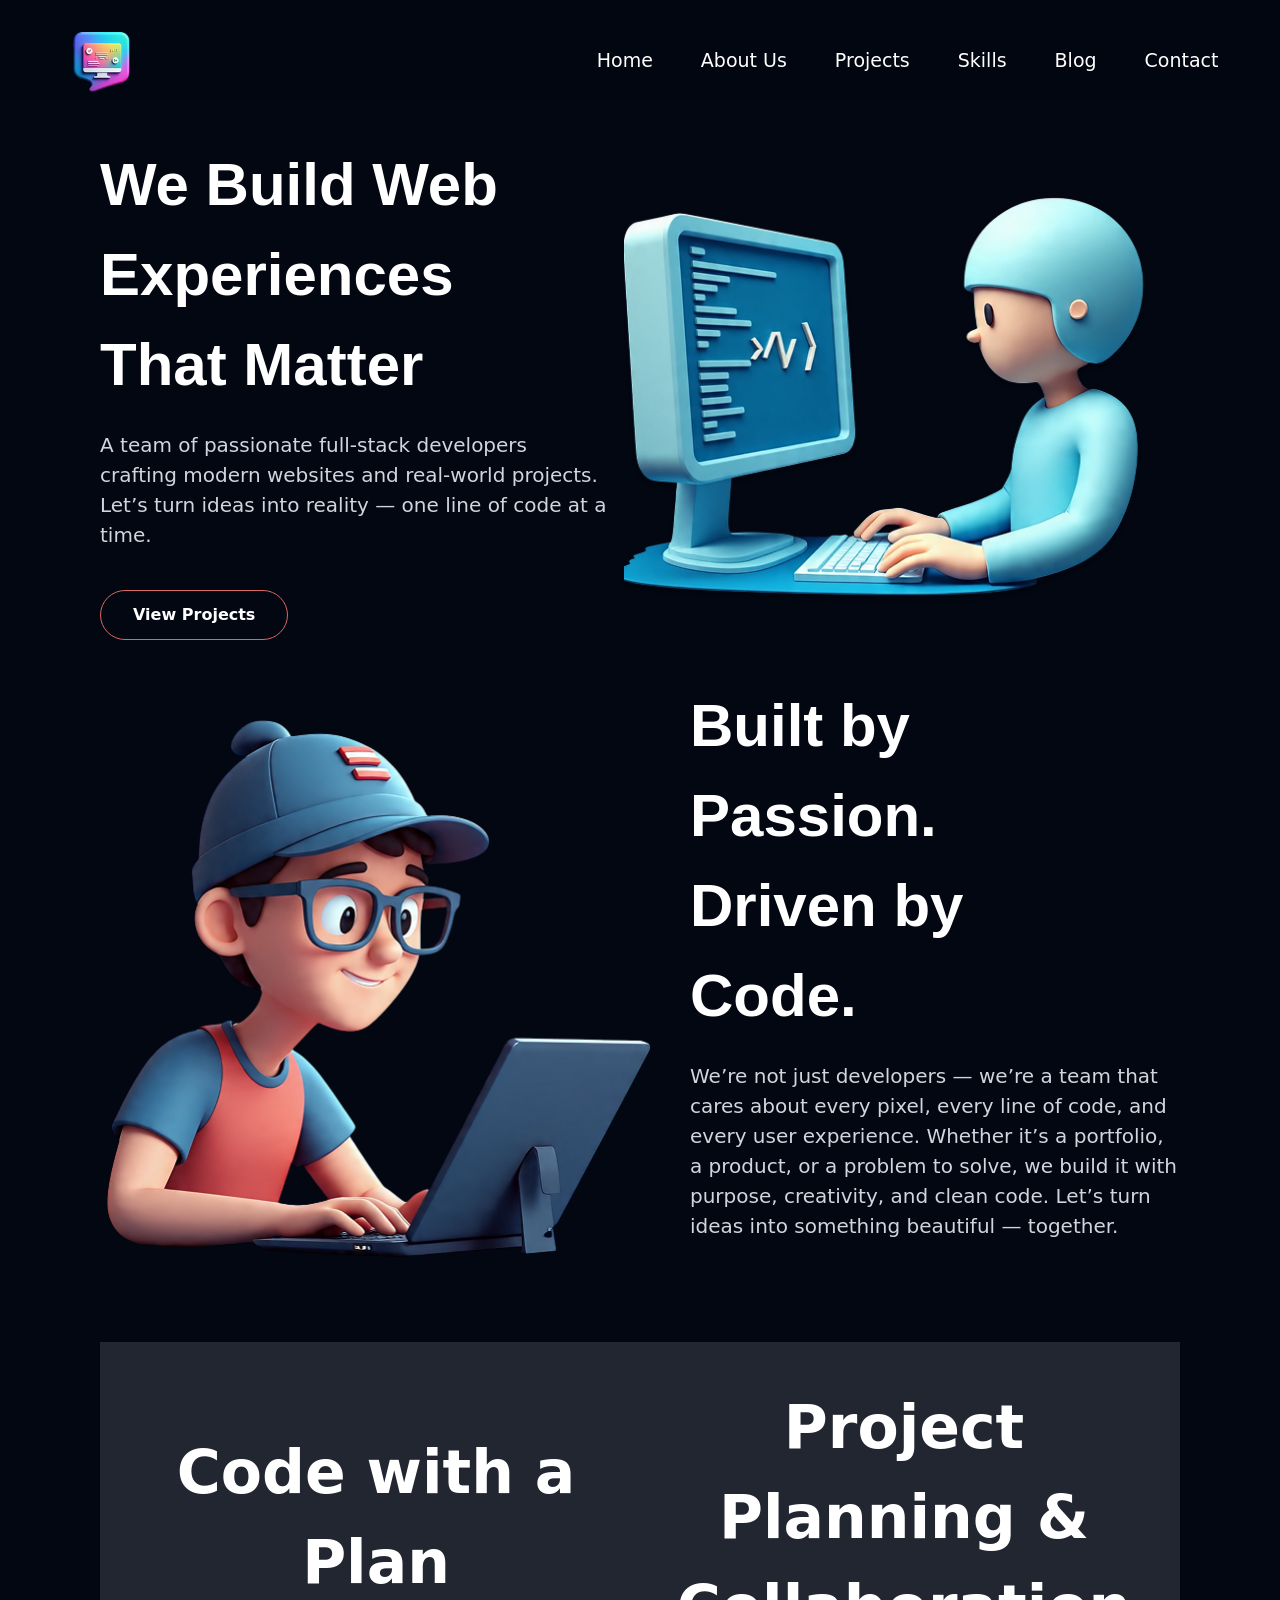
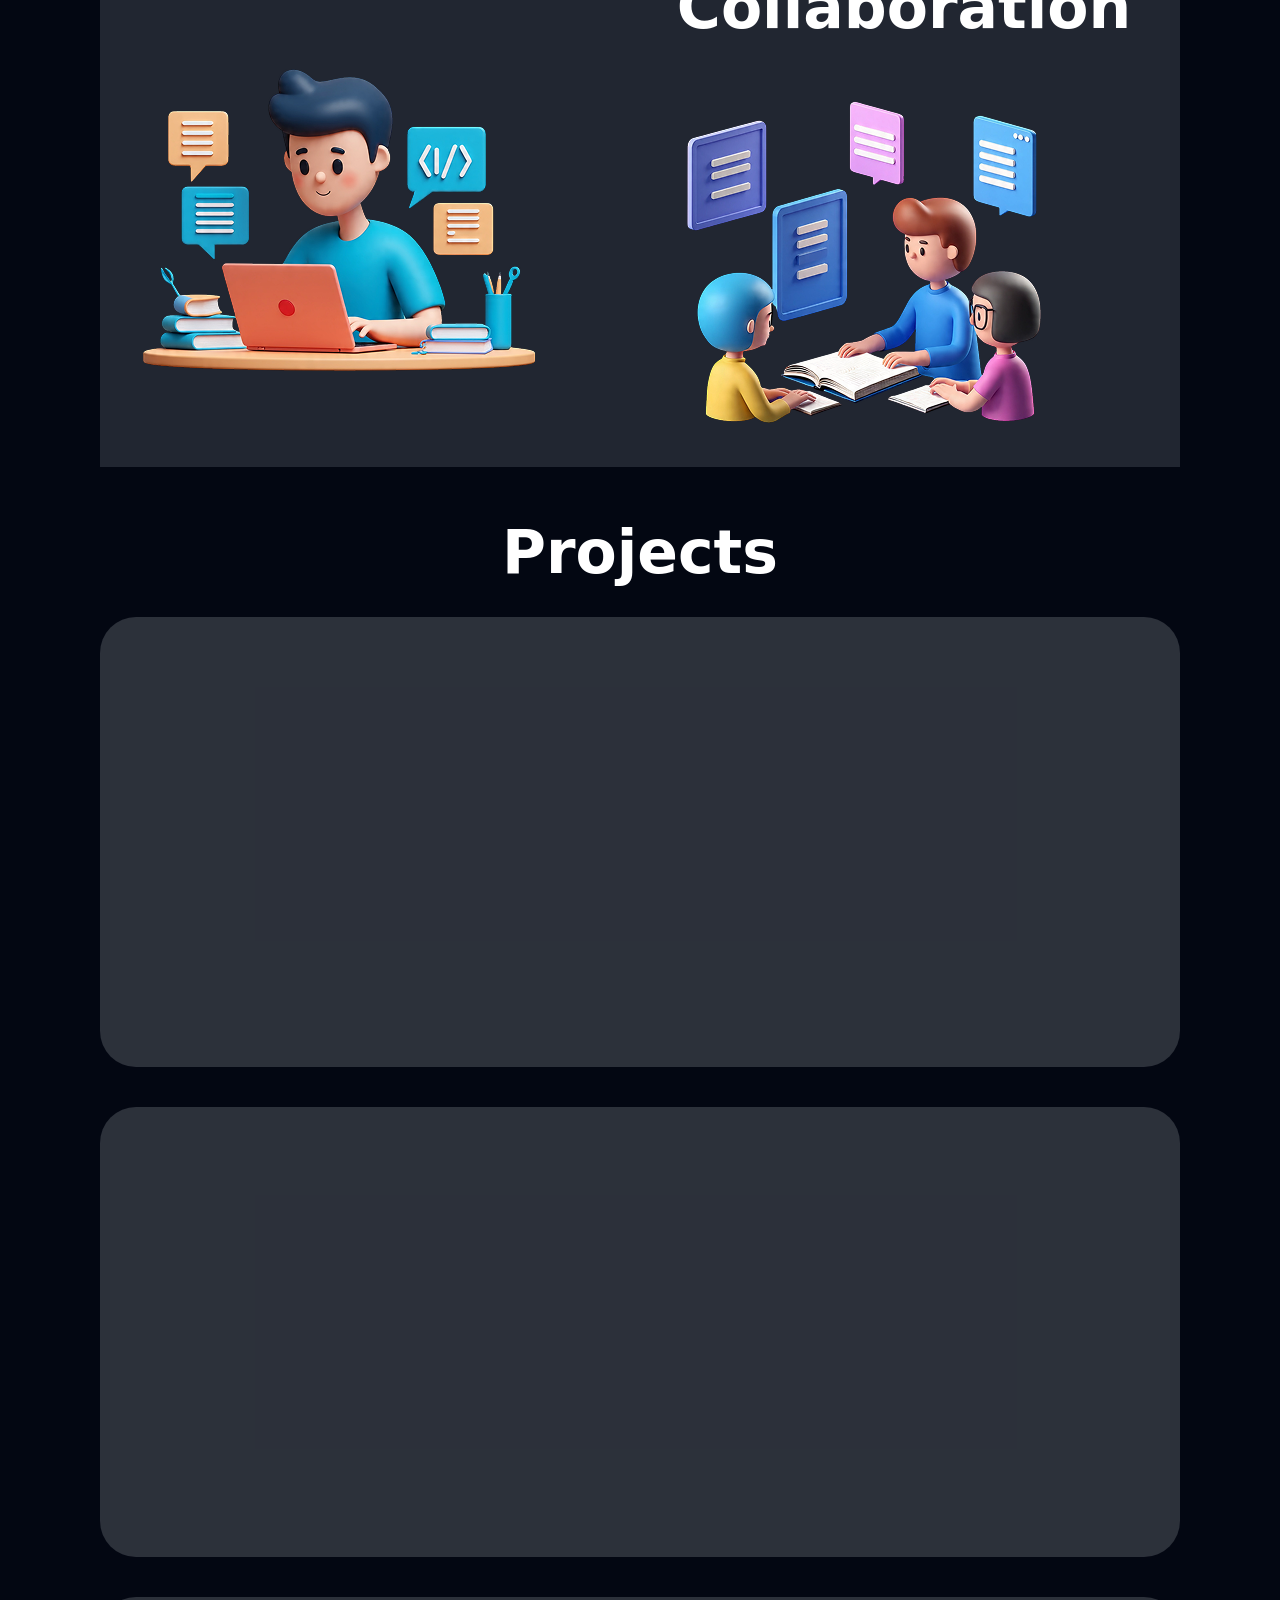
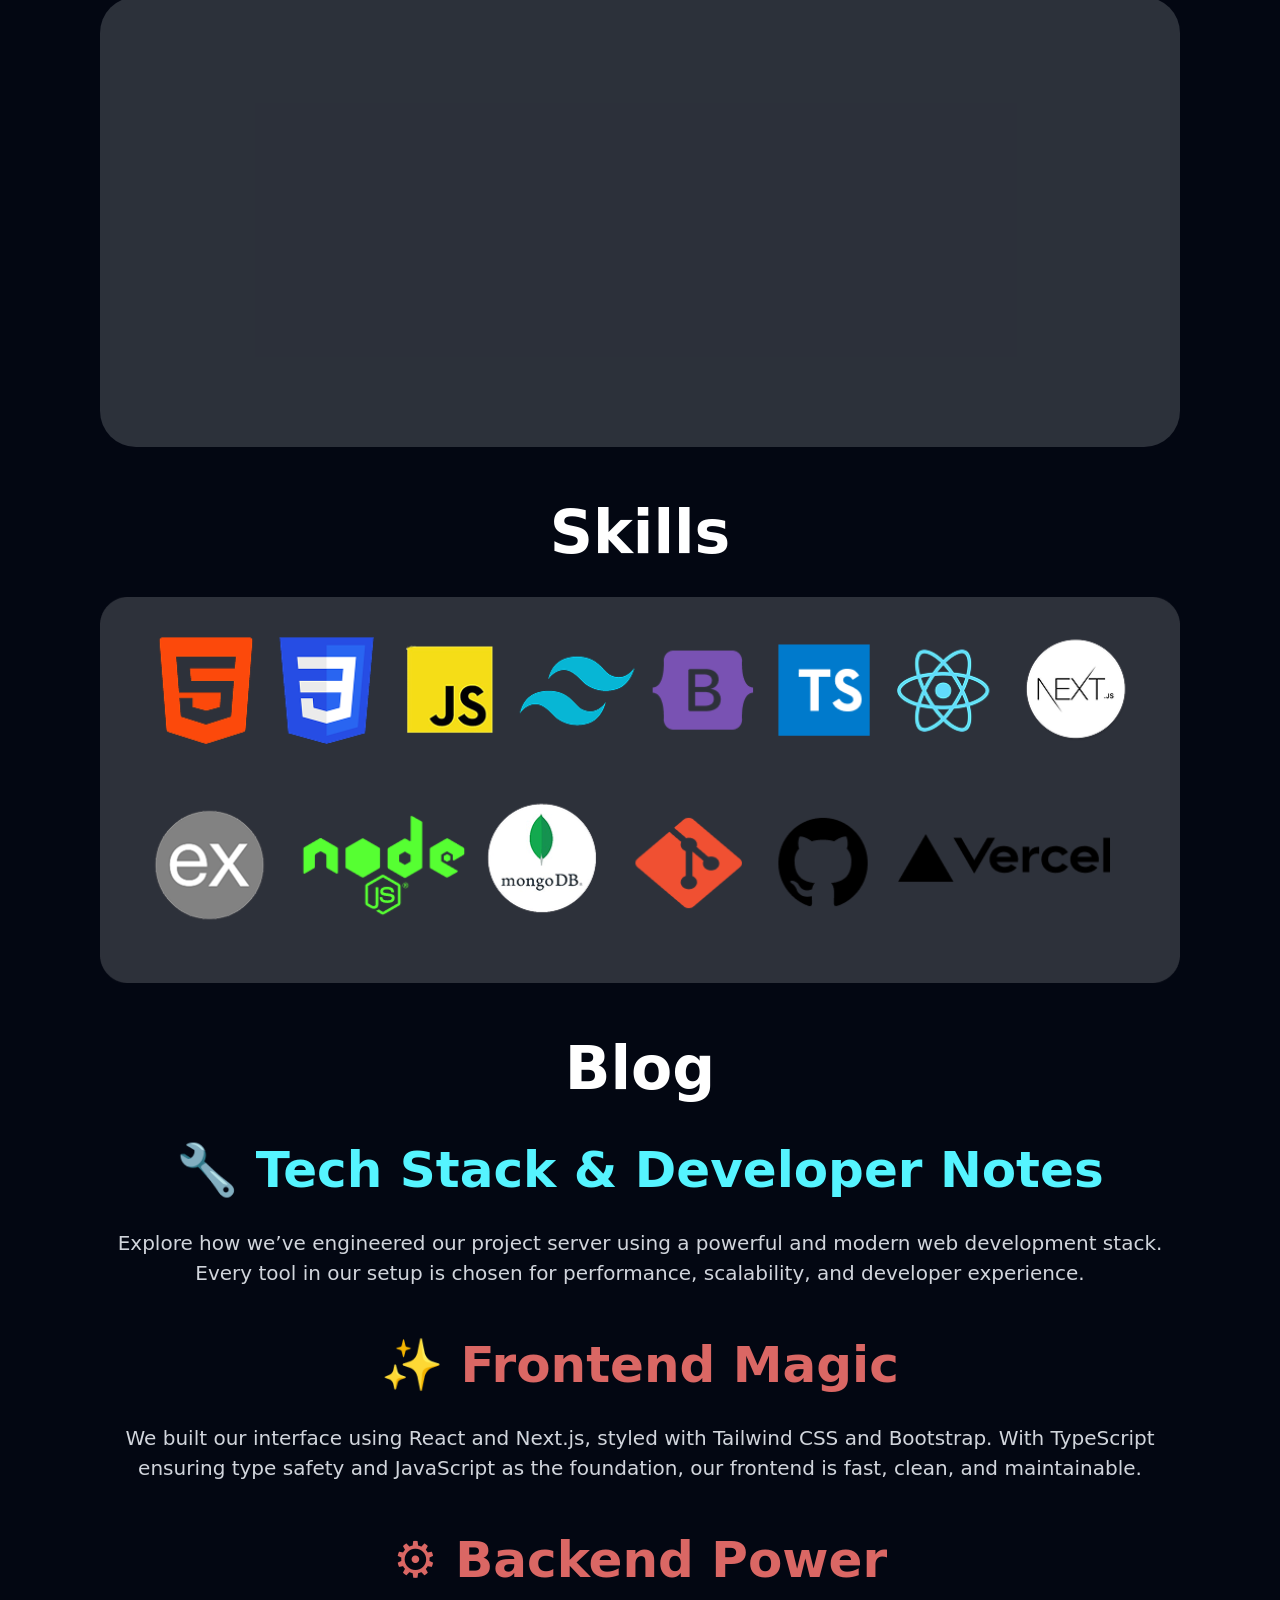
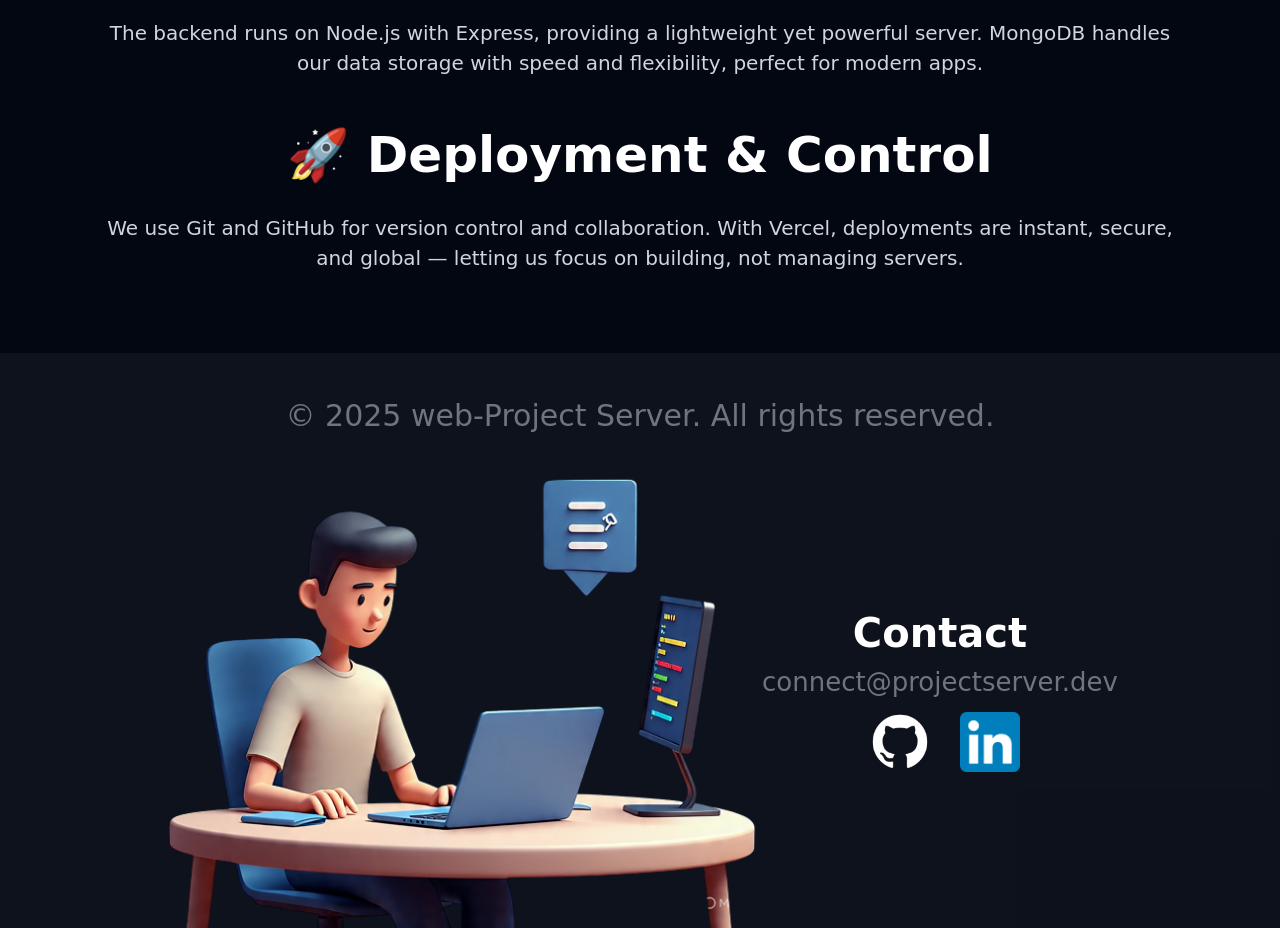
==== commit 3af5da90: "I've changed values.." ====
--- a/Kush/index.html
+++ b/Kush/index.html
@@ -14,7 +14,7 @@
       <nav class="bg-bgColor-01/20 sticky top-0 z-10" >
         <div class="relative  flex items-center justify-between w-11/12 max-w-[1157px] mx-auto pt-[20px] ">
             <a href="#main"><img src="../img/logo.png" alt="" class="max-w-[80px] cursor-pointer" width="80px"></a>
-            <ul class="text-white lg:text-[1.1vw] md:text-[1.6vw] font-medium flex invisible decoration-none space-x-16  md:visible  ">
+            <ul class="text-white text-[12px] lg:text-[19px] md:text-[18px] font-medium flex invisible decoration-none space-x-12  md:visible  ">
                 <a href="#main"><li class="hover:text-skyBlue-01 transition-all duration-200 ">Home</li></a>
                 <a href="#about"><li class="hover:text-skyBlue-01 transition-all duration-200 ">About Us</li></a>
                 <a href="#projects"><li class=" hover:text-skyBlue-01 transition-all duration-200">Projects</li></a>
--- a/src/output.css
+++ b/src/output.css
@@ -8,15 +8,10 @@
     --font-mono: ui-monospace, SFMono-Regular, Menlo, Monaco, Consolas, "Liberation Mono",
       "Courier New", monospace;
     --color-amber-400: oklch(82.8% 0.189 84.429);
-    --color-amber-800: oklch(47.3% 0.137 46.201);
     --color-gray-300: oklch(87.2% 0.01 258.338);
     --color-gray-400: oklch(70.7% 0.022 261.325);
-    --color-gray-500: oklch(55.1% 0.027 264.364);
-    --color-black: #000;
     --color-white: #fff;
     --spacing: 0.25rem;
-    --text-2xl: 1.5rem;
-    --text-2xl--line-height: calc(2 / 1.5);
     --font-weight-medium: 500;
     --font-weight-semibold: 600;
     --font-weight-bold: 700;
@@ -180,12 +175,6 @@
   .invisible {
     visibility: hidden;
   }
-  .absolute {
-    position: absolute;
-  }
-  .fixed {
-    position: fixed;
-  }
   .relative {
     position: relative;
   }
@@ -195,18 +184,6 @@
   .top-0 {
     top: calc(var(--spacing) * 0);
   }
-  .right-5 {
-    right: calc(var(--spacing) * 5);
-  }
-  .right-10 {
-    right: calc(var(--spacing) * 10);
-  }
-  .right-\[100px\] {
-    right: 100px;
-  }
-  .left-\[80px\] {
-    left: 80px;
-  }
   .z-0 {
     z-index: 0;
   }
@@ -216,39 +193,15 @@
   .mx-auto {
     margin-inline: auto;
   }
-  .mt-\[20px\] {
-    margin-top: 20px;
-  }
   .mt-\[40px\] {
     margin-top: 40px;
   }
   .mt-\[80px\] {
     margin-top: 80px;
   }
-  .mt-\[100px\] {
-    margin-top: 100px;
-  }
-  .mr-\[20px\] {
-    margin-right: 20px;
-  }
-  .mr-\[80px\] {
-    margin-right: 80px;
-  }
   .mb-\[20px\] {
     margin-bottom: 20px;
   }
-  .mb-\[25px\] {
-    margin-bottom: 25px;
-  }
-  .mb-\[30px\] {
-    margin-bottom: 30px;
-  }
-  .mb-\[40px\] {
-    margin-bottom: 40px;
-  }
-  .ml-\[80px\] {
-    margin-left: 80px;
-  }
   .flex {
     display: flex;
   }
@@ -258,78 +211,24 @@
   .table {
     display: table;
   }
-  .aspect-\[4\,4\] {
-    aspect-ratio: 4,4;
-  }
-  .aspect-\[4\/4\] {
-    aspect-ratio: 4/4;
-  }
   .aspect-\[12\/5\] {
     aspect-ratio: 12/5;
   }
-  .aspect-\[12\/10\] {
-    aspect-ratio: 12/10;
-  }
-  .aspect-\[16\/9\] {
-    aspect-ratio: 16/9;
-  }
-  .aspect-auto {
-    aspect-ratio: auto;
-  }
   .h-2 {
     height: calc(var(--spacing) * 2);
   }
   .h-10 {
     height: calc(var(--spacing) * 10);
   }
-  .h-20 {
-    height: calc(var(--spacing) * 20);
-  }
-  .h-60 {
-    height: calc(var(--spacing) * 60);
-  }
-  .h-80 {
-    height: calc(var(--spacing) * 80);
-  }
-  .h-100 {
-    height: calc(var(--spacing) * 100);
-  }
-  .h-150 {
-    height: calc(var(--spacing) * 150);
-  }
-  .h-\[10vh\] {
-    height: 10vh;
-  }
   .h-\[100vh\] {
     height: 100vh;
   }
-  .h-\[300px\] {
-    height: 300px;
-  }
-  .max-h-\[200px\] {
-    max-height: 200px;
-  }
-  .min-h-\[20\%\] {
-    min-height: 20%;
-  }
-  .min-h-\[30\%\] {
-    min-height: 30%;
-  }
-  .min-h-\[100px\] {
-    min-height: 100px;
-  }
-  .min-h-\[200px\] {
-    min-height: 200px;
-  }
   .w-10 {
     width: calc(var(--spacing) * 10);
   }
   .w-10\/12 {
     width: calc(10/12 * 100%);
   }
-  .w-10\/20 {
-    width: calc(10/20 * 100%);
-  }
   .w-11 {
     width: calc(var(--spacing) * 11);
   }
@@ -339,72 +238,27 @@
   .w-20 {
     width: calc(var(--spacing) * 20);
   }
-  .w-\[34\.72vw\] {
-    width: 34.72vw;
-  }
-  .w-\[40\%\] {
-    width: 40%;
-  }
-  .w-\[40\] {
-    width: 40;
-  }
-  .w-\[50\%\] {
-    width: 50%;
-  }
   .w-\[90\%\] {
     width: 90%;
   }
-  .w-\[90px\] {
-    width: 90px;
-  }
-  .w-\[100\%\] {
-    width: 100%;
-  }
   .w-\[100vw\] {
     width: 100vw;
   }
-  .w-\[200\] {
-    width: 200;
-  }
-  .w-\[300px\] {
-    width: 300px;
-  }
-  .w-\[490px\] {
-    width: 490px;
-  }
   .w-full {
     width: 100%;
   }
   .max-w-\[40px\] {
     max-width: 40px;
   }
-  .max-w-\[50\%\] {
-    max-width: 50%;
-  }
   .max-w-\[60px\] {
     max-width: 60px;
   }
-  .max-w-\[77px\] {
-    max-width: 77px;
-  }
   .max-w-\[80px\] {
     max-width: 80px;
   }
-  .max-w-\[112px\] {
-    max-width: 112px;
-  }
-  .max-w-\[120px\] {
-    max-width: 120px;
-  }
-  .max-w-\[490px\] {
-    max-width: 490px;
-  }
   .max-w-\[500px\] {
     max-width: 500px;
   }
-  .max-w-\[520px\] {
-    max-width: 520px;
-  }
   .max-w-\[560px\] {
     max-width: 560px;
   }
@@ -420,12 +274,6 @@
   .max-w-\[1500px\] {
     max-width: 1500px;
   }
-  .max-w-\[1580px\] {
-    max-width: 1580px;
-  }
-  .flex-initial {
-    flex: 0 auto;
-  }
   .border-collapse {
     border-collapse: collapse;
   }
@@ -438,30 +286,12 @@
   .resize {
     resize: both;
   }
-  .scroll-ms-3 {
-    scroll-margin-inline-start: calc(var(--spacing) * 3);
-  }
-  .scroll-ms-10 {
-    scroll-margin-inline-start: calc(var(--spacing) * 10);
-  }
-  .scroll-ps-80 {
-    scroll-padding-inline-start: calc(var(--spacing) * 80);
-  }
   .flex-col {
     flex-direction: column;
   }
   .flex-col-reverse {
     flex-direction: column-reverse;
   }
-  .flex-row {
-    flex-direction: row;
-  }
-  .flex-wrap {
-    flex-wrap: wrap;
-  }
-  .flex-wrap-reverse {
-    flex-wrap: wrap-reverse;
-  }
   .items-center {
     align-items: center;
   }
@@ -477,35 +307,8 @@
   .gap-10 {
     gap: calc(var(--spacing) * 10);
   }
-  .gap-12 {
-    gap: calc(var(--spacing) * 12);
-  }
-  .gap-15 {
-    gap: calc(var(--spacing) * 15);
-  }
   .gap-20 {
     gap: calc(var(--spacing) * 20);
-  }
-  .space-y-2 {
-    :where(& > :not(:last-child)) {
-      --tw-space-y-reverse: 0;
-      margin-block-start: calc(calc(var(--spacing) * 2) * var(--tw-space-y-reverse));
-      margin-block-end: calc(calc(var(--spacing) * 2) * calc(1 - var(--tw-space-y-reverse)));
-    }
-  }
-  .space-y-4 {
-    :where(& > :not(:last-child)) {
-      --tw-space-y-reverse: 0;
-      margin-block-start: calc(calc(var(--spacing) * 4) * var(--tw-space-y-reverse));
-      margin-block-end: calc(calc(var(--spacing) * 4) * calc(1 - var(--tw-space-y-reverse)));
-    }
-  }
-  .space-y-5 {
-    :where(& > :not(:last-child)) {
-      --tw-space-y-reverse: 0;
-      margin-block-start: calc(calc(var(--spacing) * 5) * var(--tw-space-y-reverse));
-      margin-block-end: calc(calc(var(--spacing) * 5) * calc(1 - var(--tw-space-y-reverse)));
-    }
   }
   .space-y-10 {
     :where(& > :not(:last-child)) {
@@ -514,13 +317,6 @@
       margin-block-end: calc(calc(var(--spacing) * 10) * calc(1 - var(--tw-space-y-reverse)));
     }
   }
-  .space-x-2 {
-    :where(& > :not(:last-child)) {
-      --tw-space-x-reverse: 0;
-      margin-inline-start: calc(calc(var(--spacing) * 2) * var(--tw-space-x-reverse));
-      margin-inline-end: calc(calc(var(--spacing) * 2) * calc(1 - var(--tw-space-x-reverse)));
-    }
-  }
   .space-x-4 {
     :where(& > :not(:last-child)) {
       --tw-space-x-reverse: 0;
@@ -535,20 +331,6 @@
       margin-inline-end: calc(calc(var(--spacing) * 5) * calc(1 - var(--tw-space-x-reverse)));
     }
   }
-  .space-x-6 {
-    :where(& > :not(:last-child)) {
-      --tw-space-x-reverse: 0;
-      margin-inline-start: calc(calc(var(--spacing) * 6) * var(--tw-space-x-reverse));
-      margin-inline-end: calc(calc(var(--spacing) * 6) * calc(1 - var(--tw-space-x-reverse)));
-    }
-  }
-  .space-x-10 {
-    :where(& > :not(:last-child)) {
-      --tw-space-x-reverse: 0;
-      margin-inline-start: calc(calc(var(--spacing) * 10) * var(--tw-space-x-reverse));
-      margin-inline-end: calc(calc(var(--spacing) * 10) * calc(1 - var(--tw-space-x-reverse)));
-    }
-  }
   .space-x-12 {
     :where(& > :not(:last-child)) {
       --tw-space-x-reverse: 0;
@@ -563,18 +345,15 @@
       margin-inline-end: calc(calc(var(--spacing) * 16) * calc(1 - var(--tw-space-x-reverse)));
     }
   }
-  .space-x-\[76px\] {
+  .space-x-18 {
     :where(& > :not(:last-child)) {
       --tw-space-x-reverse: 0;
-      margin-inline-start: calc(76px * var(--tw-space-x-reverse));
-      margin-inline-end: calc(76px * calc(1 - var(--tw-space-x-reverse)));
+      margin-inline-start: calc(calc(var(--spacing) * 18) * var(--tw-space-x-reverse));
+      margin-inline-end: calc(calc(var(--spacing) * 18) * calc(1 - var(--tw-space-x-reverse)));
     }
   }
   .overflow-clip {
     overflow: clip;
-  }
-  .overflow-hidden {
-    overflow: hidden;
   }
   .scroll-smooth {
     scroll-behavior: smooth;
@@ -616,9 +395,6 @@
       background-color: color-mix(in oklab, var(--color-bgColor-01) 20%, transparent);
     }
   }
-  .bg-black {
-    background-color: var(--color-black);
-  }
   .bg-gray-300 {
     background-color: var(--color-gray-300);
   }
@@ -643,24 +419,12 @@
       background-color: color-mix(in oklab, var(--color-gray-400) 20%, transparent);
     }
   }
-  .bg-gray-400\/25 {
-    background-color: color-mix(in srgb, oklch(70.7% 0.022 261.325) 25%, transparent);
-    @supports (color: color-mix(in lab, red, red)) {
-      background-color: color-mix(in oklab, var(--color-gray-400) 25%, transparent);
-    }
-  }
-  .bg-transparent {
-    background-color: transparent;
-  }
   .p-30 {
     padding: calc(var(--spacing) * 30);
   }
   .px-8 {
     padding-inline: calc(var(--spacing) * 8);
   }
-  .px-10 {
-    padding-inline: calc(var(--spacing) * 10);
-  }
   .px-\[32px\] {
     padding-inline: 32px;
   }
@@ -676,83 +440,32 @@
   .pt-\[40px\] {
     padding-top: 40px;
   }
-  .pt-\[60px\] {
-    padding-top: 60px;
-  }
-  .pt-\[100px\] {
-    padding-top: 100px;
-  }
   .pb-\[20px\] {
     padding-bottom: 20px;
   }
-  .pb-\[40px\] {
-    padding-bottom: 40px;
-  }
-  .pb-\[50px\] {
-    padding-bottom: 50px;
-  }
   .pb-\[60px\] {
     padding-bottom: 60px;
   }
-  .pb-\[80px\] {
-    padding-bottom: 80px;
-  }
-  .pb-\[100px\] {
-    padding-bottom: 100px;
-  }
   .text-center {
     text-align: center;
   }
   .font-headings {
     font-family: var(--font-headings);
   }
-  .text-\[1\.2vw\] {
-    font-size: 1.2vw;
-  }
-  .text-\[1\.5vw\] {
-    font-size: 1.5vw;
-  }
-  .text-\[1vw\] {
-    font-size: 1vw;
-  }
-  .text-\[2em\] {
-    font-size: 2em;
-  }
-  .text-\[2rem\] {
-    font-size: 2rem;
-  }
-  .text-\[2vw\] {
-    font-size: 2vw;
-  }
   .text-\[10px\] {
     font-size: 10px;
   }
-  .text-\[18px\] {
-    font-size: 18px;
+  .text-\[12px\] {
+    font-size: 12px;
   }
   .text-\[20px\] {
     font-size: 20px;
   }
-  .text-\[24px\] {
-    font-size: 24px;
-  }
   .text-\[30px\] {
     font-size: 30px;
   }
   .text-\[40px\] {
     font-size: 40px;
-  }
-  .text-\[50px\] {
-    font-size: 50px;
-  }
-  .text-\[55px\] {
-    font-size: 55px;
-  }
-  .text-\[60px\] {
-    font-size: 60px;
-  }
-  .text-\[70px\] {
-    font-size: 70px;
   }
   .font-bold {
     --tw-font-weight: var(--font-weight-bold);
@@ -768,12 +481,6 @@
   }
   .text-gray-300 {
     color: var(--color-gray-300);
-  }
-  .text-gray-300\/30 {
-    color: color-mix(in srgb, oklch(87.2% 0.01 258.338) 30%, transparent);
-    @supports (color: color-mix(in lab, red, red)) {
-      color: color-mix(in oklab, var(--color-gray-300) 30%, transparent);
-    }
   }
   .text-gray-300\/50 {
     color: color-mix(in srgb, oklch(87.2% 0.01 258.338) 50%, transparent);
@@ -781,12 +488,6 @@
       color: color-mix(in oklab, var(--color-gray-300) 50%, transparent);
     }
   }
-  .text-gray-400 {
-    color: var(--color-gray-400);
-  }
-  .text-gray-500 {
-    color: var(--color-gray-500);
-  }
   .text-lightOrange-01 {
     color: var(--color-lightOrange-01);
   }
@@ -798,9 +499,6 @@
   }
   .underline {
     text-decoration-line: underline;
-  }
-  .opacity-25 {
-    opacity: 25%;
   }
   .outline {
     outline-style: var(--tw-outline-style);
@@ -829,13 +527,6 @@
       }
     }
   }
-  .hover\:text-lightOrange-01 {
-    &:hover {
-      @media (hover: hover) {
-        color: var(--color-lightOrange-01);
-      }
-    }
-  }
   .hover\:text-skyBlue-01 {
     &:hover {
       @media (hover: hover) {
@@ -853,16 +544,6 @@
       display: block;
     }
   }
-  .md\:flex {
-    @media (width >= 48rem) {
-      display: flex;
-    }
-  }
-  .md\:aspect-\[12\/10\] {
-    @media (width >= 48rem) {
-      aspect-ratio: 12/10;
-    }
-  }
   .md\:max-w-\[60px\] {
     @media (width >= 48rem) {
       max-width: 60px;
@@ -873,42 +554,21 @@
       max-width: 80px;
     }
   }
-  .md\:flex-col {
-    @media (width >= 48rem) {
-      flex-direction: column;
-    }
-  }
   .md\:flex-row {
     @media (width >= 48rem) {
       flex-direction: row;
     }
   }
-  .md\:flex-wrap-reverse {
-    @media (width >= 48rem) {
-      flex-wrap: wrap-reverse;
-    }
-  }
-  .md\:text-2xl {
-    @media (width >= 48rem) {
-      font-size: var(--text-2xl);
-      line-height: var(--tw-leading, var(--text-2xl--line-height));
-    }
-  }
-  .md\:text-\[1\.6vw\] {
-    @media (width >= 48rem) {
-      font-size: 1.6vw;
-    }
-  }
-  .md\:text-\[2vw\] {
-    @media (width >= 48rem) {
-      font-size: 2vw;
-    }
-  }
   .md\:text-\[16px\] {
     @media (width >= 48rem) {
       font-size: 16px;
     }
   }
+  .md\:text-\[18px\] {
+    @media (width >= 48rem) {
+      font-size: 18px;
+    }
+  }
   .md\:text-\[20px\] {
     @media (width >= 48rem) {
       font-size: 20px;
@@ -929,17 +589,6 @@
       font-size: 50px;
     }
   }
-  .md\:text-\[70px\] {
-    @media (width >= 48rem) {
-      font-size: 70px;
-    }
-  }
-  .md\:font-\[70px\] {
-    @media (width >= 48rem) {
-      --tw-font-weight: 70px;
-      font-weight: 70px;
-    }
-  }
   .lg\:block {
     @media (width >= 64rem) {
       display: block;
@@ -950,11 +599,6 @@
       width: 95%;
     }
   }
-  .lg\:w-\[100\%\] {
-    @media (width >= 64rem) {
-      width: 100%;
-    }
-  }
   .lg\:max-w-\[450px\] {
     @media (width >= 64rem) {
       max-width: 450px;
@@ -965,39 +609,24 @@
       max-width: 490px;
     }
   }
-  .lg\:max-w-\[500px\] {
-    @media (width >= 64rem) {
-      max-width: 500px;
-    }
-  }
   .lg\:max-w-\[510px\] {
     @media (width >= 64rem) {
       max-width: 510px;
     }
   }
-  .lg\:max-w-\[520px\] {
-    @media (width >= 64rem) {
-      max-width: 520px;
-    }
-  }
-  .lg\:flex-col {
-    @media (width >= 64rem) {
-      flex-direction: column;
-    }
-  }
   .lg\:flex-row {
     @media (width >= 64rem) {
       flex-direction: row;
     }
   }
-  .lg\:text-\[1\.1vw\] {
-    @media (width >= 64rem) {
-      font-size: 1.1vw;
-    }
-  }
-  .lg\:text-\[1\.2vw\] {
-    @media (width >= 64rem) {
-      font-size: 1.2vw;
+  .lg\:text-\[19px\] {
+    @media (width >= 64rem) {
+      font-size: 19px;
+    }
+  }
+  .lg\:text-\[25px\] {
+    @media (width >= 64rem) {
+      font-size: 25px;
     }
   }
   .lg\:text-\[26px\] {
@@ -1023,17 +652,6 @@
   .lg\:text-\[60px\] {
     @media (width >= 64rem) {
       font-size: 60px;
-    }
-  }
-  .lg\:font-\[70px\] {
-    @media (width >= 64rem) {
-      --tw-font-weight: 70px;
-      font-weight: 70px;
-    }
-  }
-  .lg\:text-\[60\] {
-    @media (width >= 64rem) {
-      color: 60;
     }
   }
 }
